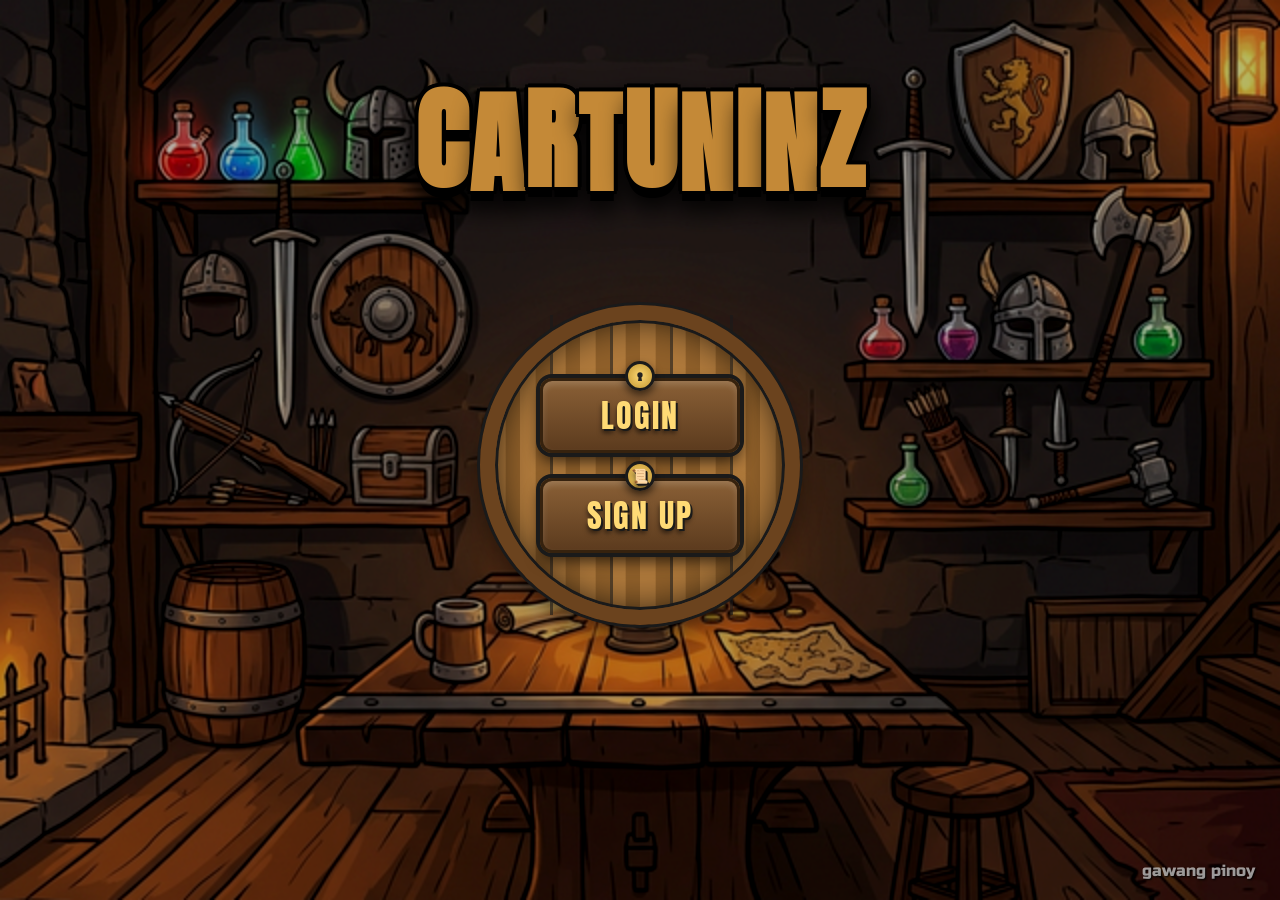
==== lobby.html @ bd6cee49 "Gawang Pinoy" ====
<!DOCTYPE html>
<html lang="en">

<head>
    <meta charset="UTF-8">
    <meta name="viewport" content="width=device-width, initial-scale=1.0">
    <title>Cartuninz Lobby</title>
    <link rel="preconnect" href="https://fonts.googleapis.com">
    <link rel="preconnect" href="https://fonts.gstatic.com" crossorigin>
    <link href="https://fonts.googleapis.com/css2?family=Anton&family=Russo+One&display=swap" rel="stylesheet">
    <link rel="stylesheet" href="lobby.css">
</head>

<body>
    <div class="lobby-container">

        <!-- Header area -->
        <header class="lobby-header">
            <div class="user-info">
                <div class="profile-avatar">
                    <div class="avatar-inner"></div>
                </div>
                <div class="user-details">
                    <div class="username" id="lobbyUsername">GAME USER</div>
                    <div class="rank">RANK</div>
                </div>
            </div>

            <button class="hamburger-menu">
                <span></span>
                <span></span>
                <span></span>
            </button>
        </header>

        <!-- Main content area with left navigation -->
        <main class="main-content">
            <nav class="side-nav">
                <button class="nav-btn" id="navCharacterBtn">CHARACTER</button>
                <button class="nav-btn">QUEST</button>
                <button class="nav-btn">GUILD</button>
                <button class="nav-btn">SHOP</button>
            </nav>
        </main>

        <!-- Bottom bar with Inventory and Play buttons -->
        <footer class="bottom-bar">
            <div class="bottom-bar-bg"></div>
            <button class="bottom-btn inventory-btn">INVETORY</button>
            <button class="bottom-btn play-btn">PLAY</button>
        </footer>

    </div>

    <!-- Settings Modal Overlay -->
    <div class="settings-modal-overlay hidden" id="settingsModal">
        <div class="settings-modal-wrapper">

            <div class="settings-title-badge">MENU</div>
            <button class="settings-close-icon" id="settingsCloseBtn">
                <svg viewBox="0 0 24 24" width="22" height="22">
                    <path d="M5 5L19 19M19 5L5 19" stroke="#3c240c" stroke-width="5" stroke-linecap="round" />
                </svg>
            </button>

            <div class="settings-modal-content">
                <div class="settings-inner-border">
                    <!-- Left Sidebar Tabs -->
                    <div class="settings-sidebar">
                        <button class="settings-tab active" data-target="graphicPane">GRAPHIC</button>
                        <button class="settings-tab" data-target="audioPane">Audio</button>
                        <button class="settings-tab" data-target="controlPane">Control</button>
                        <button class="settings-tab" data-target="otherPane">Other</button>
                    </div>

                    <!-- Right Content Area -->
                    <div class="settings-content-area">
                        <div class="settings-pane active-pane" id="graphicPane">
                            <div class="settings-option">
                                <span>QUALITY</span>
                                <div class="btn-group">
                                    <button class="choice-btn active">LOW</button>
                                    <button class="choice-btn">MED</button>
                                    <button class="choice-btn">HIGH</button>
                                </div>
                            </div>
                            <div class="settings-option">
                                <span>FULLSCREEN</span>
                                <button class="toggle-btn off">OFF</button>
                            </div>
                            <div class="settings-option">
                                <span>SHADOWS</span>
                                <button class="toggle-btn active">ON</button>
                            </div>
                        </div>

                        <div class="settings-pane hidden-pane" id="audioPane">
                            <div class="settings-option">
                                <span>MASTER VOL</span>
                                <input type="range" min="0" max="100" value="100" class="styled-slider">
                            </div>
                            <div class="settings-option">
                                <span>MUSIC</span>
                                <input type="range" min="0" max="100" value="80" class="styled-slider">
                            </div>
                            <div class="settings-option">
                                <span>SFX</span>
                                <input type="range" min="0" max="100" value="100" class="styled-slider">
                            </div>
                        </div>

                        <div class="settings-pane hidden-pane" id="controlPane">
                            <div class="settings-option">
                                <span>SENSITIVITY</span>
                                <input type="range" min="1" max="10" value="5" class="styled-slider">
                            </div>
                            <div class="settings-option">
                                <span>MOVE UP</span>
                                <button class="keybind-btn">W</button>
                            </div>
                            <div class="settings-option">
                                <span>JUMP</span>
                                <button class="keybind-btn">SPACE</button>
                            </div>
                        </div>

                        <div class="settings-pane hidden-pane" id="otherPane">
                            <div class="settings-option">
                                <span>LANGUAGE</span>
                                <select class="styled-select">
                                    <option>ENGLISH</option>
                                    <option>TAGALOG</option>
                                    <option>SPANISH</option>
                                </select>
                            </div>
                            <div class="settings-option">
                                <span>SHOW FPS</span>
                                <button class="toggle-btn off">OFF</button>
                            </div>
                        </div>

                        <!-- Absolute positioned Logout Button inside the content area -->
                        <button class="settings-logout-btn" id="logoutBtn">LOGOUT</button>
                    </div>
                </div>
            </div>
        </div>
    </div>

    <!-- Profile Modal Overlay -->
    <div class="profile-modal-overlay hidden" id="profileModal">
        <div class="profile-modal-content">
            <button class="settings-close-icon profile-close-btn" id="profileCloseBtn">
                <svg viewBox="0 0 24 24" width="22" height="22">
                    <path d="M5 5L19 19M19 5L5 19" stroke="#3c240c" stroke-width="5" stroke-linecap="round" />
                </svg>
            </button>
            <div class="profile-header">
                <div class="profile-avatar-large">
                    <div class="avatar-inner-large"></div>
                </div>
                <div class="profile-info-large">
                    <div class="profile-name-row">
                        <div class="profile-name-large">carltunz</div>
                        <button class="edit-name-btn" title="Change Name">
                            <svg viewBox="0 0 24 24" width="18" height="18">
                                <path
                                    d="M3 17.25V21h3.75L17.81 9.94l-3.75-3.75L3 17.25zM20.71 7.04c.39-.39.39-1.02 0-1.41l-2.34-2.34c-.39-.39-1.02-.39-1.41 0l-1.83 1.83 3.75 3.75 1.83-1.83z"
                                    fill="currentColor" />
                            </svg>
                        </button>
                    </div>
                    <div class="profile-rank-large">RANK 42</div>
                </div>
            </div>

            <div class="profile-stats">
                <div class="stat-box">
                    <div class="stat-title">WINS</div>
                    <div class="stat-value">134</div>
                </div>
                <div class="stat-box">
                    <div class="stat-title">KILLS</div>
                    <div class="stat-value">842</div>
                </div>
                <div class="stat-box">
                    <div class="stat-title">DEATHS</div>
                    <div class="stat-value">312</div>
                </div>
            </div>

            <div class="profile-badges-section">
                <div class="badge-title">ACHIEVEMENTS</div>
                <div class="badges-grid">
                    <div class="badge-slot">⭐</div>
                    <div class="badge-slot">🏆</div>
                    <div class="badge-slot">🎯</div>
                    <div class="badge-slot empty"></div>
                    <div class="badge-slot empty"></div>
                </div>
            </div>
        </div>
    </div>

    <!-- Change Name Modal Overlay -->
    <div class="change-name-overlay hidden" id="changeNameModal">
        <div class="change-name-content">
            <h2 class="change-name-title">CHANGE USERNAME</h2>
            <div class="change-name-input-group">
                <input type="text" id="newNameInput" class="change-name-input" placeholder="Enter new name..."
                    maxlength="12">
                <p class="change-name-notice">You only have 2 more chance to change a name</p>
                <p class="change-name-error hidden" id="nameErrorMsg">Username use already</p>
            </div>
            <div class="change-name-actions">
                <button class="change-name-btn cancel" id="cancelNameBtn">CANCEL</button>
                <button class="change-name-btn confirm" id="confirmNameBtn">CONFIRM</button>
            </div>
        </div>
    </div>

    <!-- Character Modal Overlay -->
    <div class="char-modal-overlay hidden" id="characterModal">
        <div class="char-modal-content">

            <!-- Top Navigation Tabs -->
            <div class="char-tabs">
                <button class="char-tab active">CHARACTER</button>
                <button class="char-tab">BAG</button>
                <button class="char-tab">SKILLS</button>
                <button class="char-tab">SET</button>

                <button class="char-close-btn" id="charCloseBtn">
                    <svg viewBox="0 0 24 24" width="24" height="24">
                        <path d="M6 6L18 18M18 6L6 18" fill="none" stroke="#2a1a08" stroke-width="4"
                            stroke-linecap="round" />
                    </svg>
                </button>
            </div>

            <!-- Main Inner Panel -->
            <div class="char-inner-panel">

                <!-- Left Pane: Character Display -->
                <div class="char-left-pane">
                    <div class="char-backdrop">
                        <!-- Placeholder for the actual character rendering -->
                    </div>
                    <!-- Bottom corner info -->
                    <div class="char-info-box">
                        <div class="char-icon-slot"></div>
                        <div class="char-name-display">Character Name</div>
                    </div>
                </div>

                <!-- Right Pane: Character Grid -->
                <div class="char-right-pane active-pane" id="paneCharacter">
                    <div class="pane-header">CHARACTER</div>

                    <div class="item-grid-container">
                        <!-- Tiny inner tabs for the grid -->
                        <div class="grid-tabs">
                            <button class="grid-tab active">All</button>
                            <button class="grid-tab">Melee</button>
                            <button class="grid-tab">Long range</button>
                        </div>

                        <!-- 2x5 Grid of Slots -->
                        <div class="items-grid">
                            <button class="grid-slot"></button>
                            <button class="grid-slot"></button>
                            <button class="grid-slot"></button>
                            <button class="grid-slot"></button>
                            <button class="grid-slot"></button>
                            <button class="grid-slot"></button>
                            <button class="grid-slot"></button>
                            <button class="grid-slot"></button>
                            <button class="grid-slot"></button>
                            <button class="grid-slot"></button>
                        </div>

                        <!-- Grid Pagination & Trash -->
                        <div class="grid-footer">
                            <button class="trash-btn">
                                <span style="font-size:18px;">🗑️</span>
                            </button>
                            <div class="pagination">
                                <button class="page-arrow">←</button>
                                <button class="page-num active">1</button>
                                <button class="page-num">2</button>
                                <button class="page-num">3</button>
                                <span class="page-dots">...</span>
                                <button class="page-arrow">→</button>
                            </div>
                        </div>
                    </div>
                </div>

                <!-- Right Pane: Bag Grid (Initially Hidden) -->
                <div class="char-right-pane hidden-pane" id="paneBag">
                    <div class="pane-header bag-header">BAG</div>

                    <div class="item-grid-container bag-grid-container">
                        <div class="grid-tabs">
                            <button class="grid-tab active">Weapon</button>
                            <button class="grid-tab">Items</button>
                            <button class="grid-tab">Pets</button>
                            <button class="grid-tab">Cards</button>
                        </div>

                        <!-- 4x5 Grid of Slots for Bag -->
                        <div class="items-grid bag-items-grid">
                            <button class="grid-slot"></button>
                            <button class="grid-slot"></button>
                            <button class="grid-slot"></button>
                            <button class="grid-slot"></button>
                            <button class="grid-slot"></button>
                            <button class="grid-slot"></button>
                            <button class="grid-slot"></button>
                            <button class="grid-slot"></button>
                            <button class="grid-slot"></button>
                            <button class="grid-slot"></button>
                            <button class="grid-slot"></button>
                            <button class="grid-slot"></button>
                            <button class="grid-slot"></button>
                            <button class="grid-slot"></button>
                            <button class="grid-slot"></button>
                            <button class="grid-slot"></button>
                            <button class="grid-slot"></button>
                            <button class="grid-slot"></button>
                            <button class="grid-slot"></button>
                            <button class="grid-slot"></button>
                        </div>

                        <div class="grid-footer">
                            <button class="trash-btn">
                                <span style="font-size:18px;">🗑️</span>
                            </button>
                            <div class="pagination">
                                <button class="page-arrow">←</button>
                                <button class="page-num active">1</button>
                                <button class="page-num">2</button>
                                <button class="page-num">3</button>
                                <span class="page-dots">...</span>
                                <button class="page-arrow">→</button>
                            </div>
                        </div>
                    </div>
                </div>

            </div>

            <!-- Bottom Equipment Bar -->
            <div class="char-equipment-bar">
                <div class="equip-header">EQUIPMENT</div>
                <div class="equip-slots">
                    <div class="equip-slot"><span class="slot-num">1</span></div>
                    <div class="equip-slot"><span class="slot-num">2</span></div>
                    <div class="equip-slot"><span class="slot-num">3</span></div>
                    <div class="equip-slot"><span class="slot-num">4</span></div>
                    <div class="equip-slot"><span class="slot-num">5</span></div>
                    <div class="equip-slot"><span class="slot-num">6</span></div>
                    <div class="equip-slot"><span class="slot-num">7</span></div>
                    <div class="equip-slot"><span class="slot-num">8</span></div>
                    <div class="equip-slot"><span class="slot-num">9</span></div>
                    <div class="equip-slot"><span class="slot-num">10</span></div>
                    <div class="equip-slot"><span class="slot-num">11</span></div>
                </div>
            </div>

        </div>
    </div>

    <script src="lobby.js"></script>
</body>

</html>
---- lobby.css ----
* {
    box-sizing: border-box;
    margin: 0;
    padding: 0;
    user-select: none;
}

body,
html {
    width: 100%;
    height: 100%;
    overflow: hidden;
    font-family: 'Russo One', sans-serif;
    background-image: url('lost_forest_lobby_bg_1772681552531.png');
    background-size: cover;
    background-position: center bottom;
    background-repeat: no-repeat;
    background-color: #fce8a4;
    animation: panBackground 30s ease-in-out infinite alternate;
}

@keyframes panBackground {
    0% {
        background-size: 100%;
        background-position: center bottom;
    }

    50% {
        background-size: 105%;
        background-position: left bottom;
    }

    100% {
        background-size: 110%;
        background-position: right bottom;
    }
}

.lobby-container {
    position: relative;
    width: 100%;
    height: 100%;
    display: flex;
    flex-direction: column;
}

/* --- Header section styling --- */
.lobby-header {
    display: flex;
    justify-content: space-between;
    align-items: center;
    padding: 15px 30px;
    z-index: 10;
    /* Added HUD bar background */
    background: rgba(222, 193, 151, 0.95);
    border-bottom: 3px solid #111;
    backdrop-filter: blur(5px);
    box-shadow: 0 4px 15px rgba(0, 0, 0, 0.5);
}

.user-info {
    display: flex;
    align-items: center;
    gap: 15px;
    cursor: pointer;
    transition: transform 0.1s;
}

.user-info:hover {
    transform: scale(1.02);
}

.user-info:active {
    transform: scale(0.98);
}

.profile-avatar {
    width: 60px;
    height: 60px;
    background-color: #633af2;
    /* purpleish-blue */
    border-radius: 50%;
    border: 4px solid #111;
    /* increased border to stand out more */
    position: relative;
    overflow: hidden;
    box-shadow: 0 4px 6px rgba(0, 0, 0, 0.4);
}

.avatar-inner {
    position: absolute;
    bottom: -10px;
    left: -10px;
    width: 45px;
    height: 45px;
    background-color: #d8c3fa;
    /* lighter purple for the avatar shape inside */
    border-radius: 50%;
    border-right: 1px solid #111;
    border-top: 1px solid #111;
}

.user-details {
    display: flex;
    flex-direction: column;
}

.username {
    font-family: 'Russo One', sans-serif;
    font-size: 26px;
    font-weight: bold;
    color: #111;
    letter-spacing: 1.5px;
    line-height: 1;
}

.rank {
    font-family: 'Russo One', sans-serif;
    font-size: 14px;
    font-weight: bold;
    color: #4a2e12;
    /* Dark brown */
    letter-spacing: 1px;
    margin-top: 4px;
    line-height: 1;
}

.hamburger-menu {
    background: none;
    border: none;
    cursor: pointer;
    display: flex;
    flex-direction: column;
    gap: 6px;
    transition: transform 0.1s;
}

.hamburger-menu:hover {
    transform: scale(1.05);
}

.hamburger-menu span {
    display: block;
    width: 35px;
    height: 4px;
    background-color: #111;
    /* Reverted to dark */
    border-radius: 2px;
}

/* --- Main content side navigation styling --- */
.main-content {
    flex: 1;
    position: relative;
}

.side-nav {
    position: absolute;
    left: -20px;
    /* pull them out so they touch the left screen edge */
    top: 90px;
    /* Moved down slightly as requested */
    display: flex;
    flex-direction: column;
    gap: 25px;
    /* Increased gap */
}

.nav-btn {
    background-color: #d1b48b;
    /* tan/light brown like the login inputs */
    color: #000;
    font-family: 'Anton', sans-serif;
    font-size: 28px;
    /* Made font bigger */
    letter-spacing: 1px;
    border: 3px solid #3b2413;
    /* slightly thicker border */
    padding: 12px 30px 12px 50px;
    /* Made button bigger */
    /* extra padding on left since it's pushed off screen */
    border-radius: 0 35px 35px 0;
    /* More rounded pill shape */
    cursor: pointer;
    box-shadow: 2px 4px 6px rgba(0, 0, 0, 0.3);
    transition: transform 0.1s, filter 0.1s;
    text-align: left;
    width: 220px;
    /* Made button wider */
}

.nav-btn:hover {
    filter: brightness(1.1);
    transform: translateX(5px);
}

.nav-btn:active {
    transform: translateX(2px) translateY(2px);
    box-shadow: 1px 2px 3px rgba(0, 0, 0, 0.5);
}

/* --- Bottom bar styling --- */
.bottom-bar {
    position: absolute;
    bottom: 0;
    left: 0;
    width: 100%;
    height: 80px;
    display: flex;
    justify-content: space-between;
    z-index: 10;
}

/* Background strip for the bottom bar */
.bottom-bar-bg {
    position: absolute;
    bottom: 0;
    left: 0;
    width: 100%;
    height: 60px;
    background-color: #d1b48b;
    border-top: 2px solid #8e6c46;
    z-index: 1;
}

.bottom-btn {
    position: relative;
    z-index: 2;
    height: 80px;
    border: none;
    color: #000;
    font-family: 'Anton', sans-serif;
    font-size: 38px;
    letter-spacing: 2px;
    cursor: pointer;
    display: flex;
    align-items: center;
    justify-content: center;
    transition: filter 0.1s, transform 0.1s;
    border-top: 3px solid #111;
}

.bottom-btn:hover {
    filter: brightness(1.05);
}

.bottom-btn:active {
    transform: translateY(2px);
}

/* Left button styles (Inventory) - Slanted right side */
.inventory-btn {
    background-color: #ffea00;
    /* bright yellow */
    width: 25%;
    min-width: 220px;
    border-right: 3px solid #111;
    /* create the slanted trapezoid angle */
    clip-path: polygon(0 0, calc(100% - 20px) 0, 100% 100%, 0 100%);
    padding-right: 20px;
}

/* Right button styles (Play) - Slanted left side */
.play-btn {
    background-color: #ff1111;
    /* bright red */
    width: 25%;
    min-width: 220px;
    border-left: 3px solid #111;
    /* create the slanted trapezoid angle */
    clip-path: polygon(20px 0, 100% 0, 100% 100%, 0 100%);
    padding-left: 20px;
}

/* --- Character Modal Overlay Styling --- */
.char-modal-overlay {
    position: fixed;
    top: 0;
    left: 0;
    width: 100%;
    height: 100%;
    /* Create the blurred background effect over the rest of the lobby */
    background: rgba(255, 255, 255, 0.4);
    backdrop-filter: blur(8px);
    -webkit-backdrop-filter: blur(8px);
    display: flex;
    justify-content: center;
    align-items: center;
    z-index: 100;
}

.char-modal-overlay.hidden {
    display: none;
}

/* Outer Border Container */
.char-modal-content {
    width: 90%;
    max-width: 1100px;
    height: 90%;
    max-height: 700px;
    background-color: #d1b48b;
    /* Tan background */
    border: 12px solid #a37b56;
    /* Thick lighter brown outer border */
    border-radius: 20px;
    position: relative;
    box-shadow: 0 10px 30px rgba(0, 0, 0, 0.5);
    display: flex;
    flex-direction: column;
    padding: 15px;
}

/* --- Top Navigation Tabs --- */
.char-tabs {
    display: flex;
    gap: 0;
    /* Remove gap so borders touch */
    position: relative;
    margin-bottom: -4px;
    /* Pull it down to merge with the inner border */
    z-index: 5;
    padding-left: 20px;
    align-items: flex-end;
    /* Align tabs to the bottom edge */
}

.char-tab {
    background-color: #e1dac6;
    /* Light grey/tan for inactive */
    color: #0b0b0b;
    font-family: 'Anton', sans-serif;
    font-size: 18px;
    letter-spacing: 1px;
    padding: 15px 25px 5px 25px;
    /* Taller on top to handle slant */
    border: 3px solid #3c240c;
    /* Matches dark inner panel */
    border-bottom: none;
    /* Merges into the content below */
    margin-right: -3px;
    /* Overlap borders to prevent doubling */
    cursor: pointer;
    /* Sharp upward slant from left to right on inactive tabs */
    clip-path: polygon(0 25%, 100% 0, 100% 100%, 0 100%);
    transition: background-color 0.1s;
}

.char-tab.active {
    background-color: #61400e;
    /* Dark gold/brown for active */
    color: #f7da64;
    /* Soft yellow text */
    /* Active tab is FLAT on top, removing the slant */
    clip-path: polygon(0 0, 100% 0, 100% 100%, 0 100%);
    padding: 8px 15px 5px 15px;
    /* Standard flat padding */
    z-index: 2;
    /* Pop above inactive tabs */
}

/* Modal Close Button */
.char-close-btn {
    position: absolute;
    right: 5px;
    top: 5px;
    width: 40px;
    height: 40px;
    background-color: #e6e1d1;
    border: 2px solid #111;
    border-radius: 12px;
    cursor: pointer;
    display: flex;
    justify-content: center;
    align-items: center;
    box-shadow: 2px 2px 0px rgba(0, 0, 0, 0.2);
}

.char-close-btn:hover {
    background-color: #dcdcdc;
}

/* --- Main Inner Panel (The dark brown bounding box) --- */
.char-inner-panel {
    flex: 1;
    background-color: transparent;
    border: 6px solid #4a2e12;
    /* Darker brown boundary */
    border-radius: 12px;
    display: flex;
    padding: 10px;
    gap: 10px;
    position: relative;
    z-index: 4;
    /* Behind the tabs */
    margin-bottom: 10px;
}

/* --- Left Pane (Character Display) --- */
.char-left-pane {
    flex: 1.2;
    background-color: #e0ac58;
    /* Warm gold/tan inner backdrop */
    border-radius: 8px;
    border: 2px solid #111;
    /* subtle inner border if desired, or none */
    position: relative;
    display: flex;
    flex-direction: column;
}

.char-backdrop {
    flex: 1;
    /* Placeholder rendering */
    background-size: contain;
    background-repeat: no-repeat;
    background-position: center bottom;
}

.char-info-box {
    position: absolute;
    bottom: 20px;
    left: 20px;
    display: flex;
    align-items: center;
    gap: 15px;
}

.char-icon-slot {
    width: 60px;
    height: 80px;
    background-color: #a37b56;
    border: 2px solid #4a2e12;
    border-radius: 8px;
    box-shadow: inset 0 2px 4px rgba(0, 0, 0, 0.3);
}

.char-name-display {
    font-family: 'Russo One', sans-serif;
    font-size: 24px;
    font-weight: bold;
    color: #111;
    text-shadow: 1px 1px 0px rgba(255, 255, 255, 0.3);
}

/* --- Right Pane (Item Grid) --- */
.char-right-pane {
    flex: 1;
    display: flex;
    flex-direction: column;
}

.pane-header {
    background-color: #4a2e12;
    color: #ffd700;
    font-family: 'Anton', sans-serif;
    font-size: 18px;
    letter-spacing: 1px;
    padding: 5px 15px;
    border-radius: 8px;
    margin-bottom: 5px;
    margin-left: 10px;
    display: inline-block;
    align-self: flex-start;
}

.pane-header.bag-header {
    width: 100%;
    margin-left: 0;
    margin-bottom: 10px;
    border-radius: 8px 8px 0 0;
    padding-left: 20px;
    display: flex;
    align-items: center;
    height: 35px;
}

.hidden-pane {
    display: none !important;
}

.item-grid-container {
    flex: 1;
    background-color: #d1b48b;
    border-radius: 8px;
    display: flex;
    flex-direction: column;
    position: relative;
    /* ensure the background flows nicely if full-width header */
}

/* Inner Tabs inside the grid */
.grid-tabs {
    display: flex;
    margin-left: 20px;
    z-index: 5;
    position: relative;
    margin-top: 10px;
}

.grid-tab {
    background-color: #a37b56;
    color: #111;
    font-family: 'Russo One', sans-serif;
    font-size: 12px;
    font-weight: bold;
    padding: 6px 20px 6px 15px;
    border: 1px solid #111;
    border-bottom: none;
    cursor: pointer;
    clip-path: polygon(0 0, calc(100% - 15px) 0, 100% 100%, 0 100%);
    margin-right: -5px;
}

.grid-tab.active {
    background-color: #dcdcdc;
    /* Light grey when active */
}

/* Base Grid container */
.items-grid {
    flex: 1;
    background-color: #e6e1d1;
    /* Light grey/tan grid area */
    border: 4px solid #4a2e12;
    border-radius: 8px;
    margin-top: -1px;
    /* Overlap the tabs */
    padding: 15px;
    display: grid;
    grid-template-columns: repeat(5, 1fr);
    grid-template-rows: repeat(2, 1fr);
    gap: 10px;
    margin-left: 10px;
    margin-right: 10px;
}

/* Bag 4x5 Specific Grid */
.items-grid.bag-items-grid {
    grid-template-rows: repeat(4, 1fr);
}

.grid-slot {
    background-color: #a37b56;
    /* Darker brown empty slot */
    border: 2px solid #856140;
    /* Slightly darker border for depth */
    border-radius: 8px;
    box-shadow: inset 0 4px 6px rgba(0, 0, 0, 0.3), 0 2px 4px rgba(0, 0, 0, 0.2);
    cursor: pointer;
    transition: transform 0.1s ease-in-out, filter 0.1s ease-in-out, background-color 0.1s;
    outline: none;
    padding: 0;
    /* To allow centering of future item images inside */
    display: flex;
    justify-content: center;
    align-items: center;
}

.grid-slot:hover {
    background-color: #b58d68;
    /* Slightly lighter on hover */
    filter: brightness(1.1);
    transform: translateY(-2px);
    /* Lift up effect */
    box-shadow: inset 0 4px 6px rgba(0, 0, 0, 0.2), 0 4px 8px rgba(0, 0, 0, 0.3);
}

.grid-slot:active {
    transform: scale(0.95) translateY(0);
    /* Press down effect */
    box-shadow: inset 0 6px 8px rgba(0, 0, 0, 0.5), 0 1px 2px rgba(0, 0, 0, 0.1);
    background-color: #926a45;
}

/* Grid Footer (Trash & Pagination) */
.grid-footer {
    display: flex;
    justify-content: space-between;
    align-items: center;
    padding: 10px 15px;
    background-color: #e6e1d1;
    border: 4px solid #4a2e12;
    border-top: none;
    border-radius: 0 0 8px 8px;
    margin-left: 10px;
    margin-right: 10px;
    margin-bottom: 10px;
}

.trash-btn {
    background: none;
    border: none;
    cursor: pointer;
    padding: 5px;
}

.pagination {
    display: flex;
    align-items: center;
    gap: 8px;
}

.page-num,
.page-arrow {
    width: 25px;
    height: 25px;
    background-color: #a37b56;
    color: #111;
    border: none;
    border-radius: 50%;
    font-family: 'Russo One', sans-serif;
    font-size: 12px;
    cursor: pointer;
    display: flex;
    justify-content: center;
    align-items: center;
}

.page-num.active {
    background-color: #4cd137;
    /* Green active page */
    color: #111;
}

.page-dots {
    background-color: #a37b56;
    color: #111;
    padding: 2px 8px;
    border-radius: 10px;
    font-weight: bold;
    font-size: 10px;
}

/* --- Bottom Equipment Bar --- */
.char-equipment-bar {
    background-color: #e1c8a3;
    /* Light tan fill */
    border: 6px solid #3c240c;
    /* Very dark brown outer border */
    border-radius: 12px;
    padding: 4px;
    /* Space between dark border and inner gold border */
    position: relative;
    margin-top: 15px;
}

.equip-header {
    background-color: #3c240c;
    /* Matches the dark border */
    color: #f7da64;
    /* Soft yellow text */
    font-family: 'Anton', sans-serif;
    font-size: 15px;
    letter-spacing: 1px;
    position: absolute;
    top: -24px;
    left: -6px;
    padding: 2px 35px 2px 15px;
    border-radius: 12px 0 0 0;
    clip-path: polygon(0 0, calc(100% - 15px) 0, 100% 100%, 0 100%);
    height: 24px;
    display: flex;
    align-items: center;
}

.equip-slots {
    border: 3px solid #cb9641;
    /* Inner golden-brown frame */
    border-radius: 10px;
    display: flex;
    gap: 6px;
    justify-content: space-between;
    padding: 6px;
    /* Space between the slots and the inner golden frame */
}

.equip-slot {
    flex: 1;
    height: 75px;
    background-color: #8f7457;
    /* Dark grayish-brown slot top */
    border-radius: 12px 12px 8px 8px;
    position: relative;
    overflow: hidden;
    box-shadow: inset 0 3px 6px rgba(0, 0, 0, 0.5);
    /* Inner shadow for depth */
}

.slot-num {
    position: absolute;
    bottom: 0;
    left: 0;
    width: 100%;
    height: 22px;
    background-color: #cc8d34;
    /* Rich golden-orange bottom strip */
    display: flex;
    justify-content: center;
    align-items: center;
    font-family: 'Russo One', sans-serif;
    font-size: 11px;
    color: #0b0b0b;
    border-top: 2px solid #6b4d32;
    /* Separation line */
}

/* --- Settings Modal Styling --- */
.settings-modal-overlay {
    position: fixed;
    top: 0;
    left: 0;
    width: 100%;
    height: 100%;
    background: rgba(255, 255, 255, 0.4);
    backdrop-filter: blur(8px);
    -webkit-backdrop-filter: blur(8px);
    display: flex;
    justify-content: center;
    align-items: center;
    z-index: 100;
}

.settings-modal-overlay.hidden {
    display: none;
}

/* Wrapper for protruding elements */
.settings-modal-wrapper {
    position: relative;
    width: 800px;
    height: 450px;
    display: flex;
    justify-content: center;
    align-items: center;
}

/* Main background box */
.settings-modal-content {
    width: 100%;
    height: 100%;
    background-color: #cca468;
    /* Light brown/tan background matching reference */
    border-radius: 12px;
    border: 8px solid #f2edd3;
    /* Off-white outer border */
    box-shadow: 0 10px 30px rgba(0, 0, 0, 0.6);
    padding: 6px;
    box-sizing: border-box;
}

/* Inner dark brown border */
.settings-inner-border {
    width: 100%;
    height: 100%;
    border: 6px solid #483318;
    border-radius: 8px;
    display: flex;
    padding: 10px;
    gap: 10px;
}

/* The "MENU" Badge protruding from top */
.settings-title-badge {
    position: absolute;
    top: -25px;
    left: 50%;
    transform: translateX(-50%);
    background-color: #4a2e00;
    /* Darker brown */
    color: #ffdf60;
    font-family: 'Anton', sans-serif;
    font-size: 36px;
    letter-spacing: 2px;
    padding: 5px 35px;
    border-radius: 16px;
    border: 4px solid #3c240c;
    z-index: 15;
    box-shadow: 0 4px 6px rgba(0, 0, 0, 0.5);
}

/* The 'X' Close Button protruding from top right corner */
.settings-close-icon {
    position: absolute;
    top: -10px;
    right: -10px;
    width: 50px;
    height: 50px;
    background-color: #f2edd3;
    border-radius: 14px;
    border: none;
    cursor: pointer;
    z-index: 20;
    display: flex;
    align-items: center;
    justify-content: center;
    box-shadow: 0 4px 6px rgba(0, 0, 0, 0.4);
    transform: rotate(6deg);
    transition: transform 0.1s, filter 0.1s;
}

.settings-close-icon:hover {
    filter: brightness(1.1);
    transform: rotate(6deg) scale(1.05);
}

.settings-close-icon:active {
    transform: rotate(0deg) scale(0.95);
}

/* Left Sidebar containing the menus */
.settings-sidebar {
    width: 220px;
    display: flex;
    flex-direction: column;
    gap: 15px;
    padding-right: 5px;
    /* Give space between tabs and content bg */
}

/* The tab items */
.settings-tab {
    background-color: #53350c;
    /* Very dark rich brown */
    color: #ffdf60;
    font-family: 'Anton', sans-serif;
    font-size: 26px;
    letter-spacing: 1px;
    padding: 8px 10px;
    text-align: center;
    border: 4px solid #301f05;
    border-radius: 12px;
    cursor: pointer;
    transition: background-color 0.1s;
    text-transform: uppercase;
}

/* Active Tab Styles */
.settings-tab.active {
    background-color: #e0d9ca;
    /* light grey/beige */
    color: #111;
    border: 4px solid #854fd6;
    /* Distinct purple border exactly like reference */
    box-shadow: inset 0 2px 4px rgba(255, 255, 255, 0.4);
}

.settings-tab:hover:not(.active) {
    background-color: #694514;
}

/* Right Content Area Box */
.settings-content-area {
    flex: 1;
    background-color: #d1ccbf;
    /* accurate greyish/beige color */
    border-radius: 12px;
    border: 3px solid #bba37b;
    /* subtle inner stroke */
    position: relative;
    padding: 30px;
    display: flex;
    flex-direction: column;
    box-shadow: inset 0 2px 10px rgba(0, 0, 0, 0.1);
}

/* Red Logout Button */
.settings-logout-btn {
    position: absolute;
    bottom: 20px;
    right: 20px;
    background-color: #cf5b5b;
    /* Soft red */
    color: #111;
    font-family: 'Anton', sans-serif;
    font-size: 20px;
    padding: 5px 25px;
    border-radius: 20px;
    /* Pill shaped */
    border: 3px solid #9c4040;
    cursor: pointer;
    box-shadow: 0 4px 6px rgba(0, 0, 0, 0.3);
    transition: filter 0.1s, transform 0.1s;
}

.settings-logout-btn:hover {
    filter: brightness(1.1);
}

.settings-logout-btn:active {
    transform: translateY(2px);
    box-shadow: 0 2px 3px rgba(0, 0, 0, 0.3);
}

/* Hiding Panes */
.settings-pane {
    flex: 1;
    display: flex;
    flex-direction: column;
}

.settings-pane.hidden-pane {
    display: none;
}

/* Standardizing content options inside */
.settings-option {
    display: flex;
    width: 80%;
    margin: 0 auto 20px auto;
    justify-content: space-between;
    align-items: center;
    background-color: #e5d8c6;
    border: 2px solid #b8a081;
    border-radius: 8px;
    padding: 10px 20px;
    font-family: 'Russo One', sans-serif;
    font-size: 20px;
    color: #333;
    box-shadow: inset 0 2px 4px rgba(0, 0, 0, 0.2);
}

.toggle-btn {
    background-color: #4cd137;
    color: #111;
    border: 2px solid #2e7d32;
    padding: 5px 20px;
    border-radius: 8px;
    font-family: 'Anton', sans-serif;
    font-size: 20px;
    cursor: pointer;
    box-shadow: 0 4px 6px rgba(0, 0, 0, 0.3);
}

.toggle-btn.off {
    background-color: #ff1111;
    border-color: #a00;
}

.toggle-btn:active {
    transform: translateY(2px);
    box-shadow: 0 2px 3px rgba(0, 0, 0, 0.3);
}

/* Button Group for Quality Settings */
.btn-group {
    display: flex;
    gap: 5px;
}

.choice-btn {
    background-color: #a37b56;
    color: #111;
    border: 2px solid #4a2e12;
    padding: 5px 10px;
    border-radius: 6px;
    font-family: 'Anton', sans-serif;
    font-size: 16px;
    cursor: pointer;
    box-shadow: 0 2px 4px rgba(0, 0, 0, 0.3);
}

.choice-btn.active {
    background-color: #4cd137;
    /* Green highlight like the toggle */
    color: #111;
    border-color: #2e7d32;
}

/* Range Slider */
.styled-slider {
    -webkit-appearance: none;
    appearance: none;
    width: 150px;
    height: 10px;
    background: #a37b56;
    border: 2px solid #4a2e12;
    border-radius: 5px;
    outline: none;
}

.styled-slider::-webkit-slider-thumb {
    -webkit-appearance: none;
    appearance: none;
    width: 20px;
    height: 20px;
    border-radius: 50%;
    background: #ffdf60;
    border: 2px solid #4a2e00;
    cursor: pointer;
    box-shadow: 0 2px 4px rgba(0, 0, 0, 0.4);
}

/* Keybind Button */
.keybind-btn {
    background-color: #dcdcdc;
    /* whitish */
    color: #111;
    border: 2px solid #555;
    padding: 5px 20px;
    border-radius: 8px;
    font-family: 'Anton', sans-serif;
    font-size: 18px;
    cursor: pointer;
    box-shadow: 0 2px 4px rgba(0, 0, 0, 0.3);
    min-width: 80px;
    text-align: center;
}

/* Select Dropdown */
.styled-select {
    background-color: #dcdcdc;
    color: #111;
    border: 2px solid #555;
    padding: 5px 10px;
    border-radius: 8px;
    font-family: 'Anton', sans-serif;
    font-size: 16px;
    cursor: pointer;
    box-shadow: 0 2px 4px rgba(0, 0, 0, 0.3);
    outline: none;
}

/* --- Profile Modal Styling --- */
.profile-modal-overlay {
    position: fixed;
    top: 0;
    left: 0;
    width: 100%;
    height: 100%;
    background: rgba(0, 0, 0, 0.6);
    backdrop-filter: blur(5px);
    -webkit-backdrop-filter: blur(5px);
    display: flex;
    justify-content: center;
    align-items: center;
    z-index: 100;
}

.profile-modal-overlay.hidden {
    display: none;
}

.profile-modal-content {
    position: relative;
    width: 600px;
    /* Made modal bigger */
    background-color: #efe3ce;
    /* Matched image background closer */
    border-radius: 12px;
    border: 6px solid #483318;
    /* Dark brown border */
    box-shadow: 0 10px 30px rgba(0, 0, 0, 0.6);
    padding: 35px;
    /* Increased padding */
    display: flex;
    flex-direction: column;
    gap: 25px;
    /* Increased gap */
}

/* Redefining close button position for Profile Modal without wrapper */
.profile-close-btn {
    top: -15px;
    right: -15px;
}

/* Profile Header Section */
.profile-header {
    display: flex;
    align-items: center;
    gap: 20px;
    background-color: #d2c1aa;
    padding: 15px;
    border-radius: 10px;
    border: 3px solid #b8a081;
    box-shadow: inset 0 2px 4px rgba(0, 0, 0, 0.1);
}

.profile-avatar-large {
    width: 100px;
    height: 100px;
    background-color: #633af2;
    border-radius: 50%;
    border: 4px solid #111;
    position: relative;
    overflow: hidden;
    box-shadow: 0 4px 6px rgba(0, 0, 0, 0.4);
}

.avatar-inner-large {
    position: absolute;
    bottom: -15px;
    left: -15px;
    width: 75px;
    height: 75px;
    background-color: #d8c3fa;
    border-radius: 50%;
    border-right: 2px solid #111;
    border-top: 2px solid #111;
}

.profile-info-large {
    display: flex;
    flex-direction: column;
    justify-content: center;
}

.profile-name-row {
    display: flex;
    align-items: center;
    gap: 12px;
}

.profile-name-large {
    font-family: 'Russo One', sans-serif;
    font-size: 38px;
    /* Slightly larger */
    color: #111;
    line-height: 1;
}

.edit-name-btn {
    background-color: #d1b48b;
    color: #483318;
    border: 2px solid #483318;
    border-radius: 8px;
    width: 32px;
    height: 32px;
    display: flex;
    justify-content: center;
    align-items: center;
    cursor: pointer;
    box-shadow: 0 2px 4px rgba(0, 0, 0, 0.3);
    transition: transform 0.1s, background-color 0.1s;
}

.edit-name-btn:hover {
    background-color: #e5d8c6;
    transform: scale(1.05);
}

.edit-name-btn:active {
    transform: scale(0.95);
}

.profile-rank-large {
    font-family: 'Anton', sans-serif;
    font-size: 24px;
    /* Slightly larger */
    color: #4a2e12;
    letter-spacing: 1px;
    margin-top: 5px;
}

.name-change-limit {
    font-family: 'Anton', sans-serif;
    font-size: 14px;
    color: #c94c4c;
    /* Red color for warning/limit */
    letter-spacing: 1px;
    margin-top: 5px;
    text-transform: uppercase;
}

/* Profile Stats Row */
.profile-stats {
    display: flex;
    justify-content: space-between;
    gap: 10px;
}

.stat-box {
    flex: 1;
    background-color: #483318;
    color: #ffda75;
    padding: 15px 10px;
    border-radius: 8px;
    text-align: center;
    border: 3px solid #301f05;
    box-shadow: 0 4px 6px rgba(0, 0, 0, 0.3);
}

.stat-title {
    font-family: 'Russo One', sans-serif;
    font-size: 14px;
    color: #d1b48b;
    margin-bottom: 5px;
}

.stat-value {
    font-family: 'Anton', sans-serif;
    font-size: 28px;
    color: #ffda75;
    letter-spacing: 1px;
}

/* Badges Section */
.profile-badges-section {
    background-color: #d2c1aa;
    padding: 15px;
    border-radius: 10px;
    border: 3px solid #b8a081;
}

.badge-title {
    font-family: 'Russo One', sans-serif;
    font-size: 16px;
    color: #483318;
    margin-bottom: 10px;
    text-align: center;
}

.badges-grid {
    display: flex;
    justify-content: center;
    gap: 10px;
}

.badge-slot {
    width: 50px;
    height: 50px;
    background-color: #e5d8c6;
    border: 2px solid #b8a081;
    border-radius: 8px;
    display: flex;
    justify-content: center;
    align-items: center;
    font-size: 24px;
    box-shadow: inset 0 2px 4px rgba(0, 0, 0, 0.2);
}

.badge-slot.empty {
    background-color: #c4b59e;
}

/* --- Change Name Modal --- */
.change-name-overlay {
    position: fixed;
    top: 0;
    left: 0;
    width: 100%;
    height: 100%;
    background: rgba(0, 0, 0, 0.7);
    backdrop-filter: blur(4px);
    -webkit-backdrop-filter: blur(4px);
    display: flex;
    justify-content: center;
    align-items: center;
    z-index: 200;
    /* above profile modal */
}

.change-name-overlay.hidden {
    display: none;
}

.change-name-content {
    background-color: #d1b48b;
    border: 4px solid #483318;
    border-radius: 12px;
    padding: 30px;
    width: 400px;
    box-shadow: 0 10px 25px rgba(0, 0, 0, 0.8);
    display: flex;
    flex-direction: column;
    gap: 20px;
    text-align: center;
}

.change-name-title {
    font-family: 'Russo One', sans-serif;
    color: #111;
    font-size: 24px;
    margin: 0;
    text-shadow: 1px 1px 2px rgba(255, 255, 255, 0.3);
}

.change-name-input {
    width: 100%;
    padding: 12px 15px;
    font-family: 'Anton', sans-serif;
    font-size: 20px;
    border: 3px solid #483318;
    border-radius: 8px;
    background-color: #f4ecd8;
    color: #111;
    outline: none;
    box-sizing: border-box;
    text-align: center;
}

.change-name-input:focus {
    border-color: #633af2;
}

.change-name-notice {
    font-family: 'Anton', sans-serif;
    font-size: 14px;
    color: #c94c4c;
    /* Red text for warning */
    margin: 10px 0 0 0;
    text-shadow: 1px 1px 2px rgba(201, 76, 76, 0.2);
    letter-spacing: 0.5px;
}

.change-name-error {
    font-family: 'Anton', sans-serif;
    font-size: 14px;
    color: #ff3333;
    /* Brighter red for error */
    margin: 10px 0 0 0;
    text-shadow: 1px 1px 2px rgba(255, 51, 51, 0.3);
    letter-spacing: 0.5px;
}

.change-name-error.hidden {
    display: none;
}

.change-name-actions {
    display: flex;
    justify-content: space-between;
    gap: 15px;
}

.change-name-btn {
    flex: 1;
    padding: 12px;
    font-family: 'Russo One', sans-serif;
    font-size: 16px;
    border: 3px solid #301f05;
    border-radius: 8px;
    cursor: pointer;
    transition: transform 0.1s, filter 0.1s;
    box-shadow: 0 4px 6px rgba(0, 0, 0, 0.4);
}

.change-name-btn.cancel {
    background-color: #c94c4c;
    color: #fff;
    text-shadow: 1px 1px 2px #000;
}

.change-name-btn.confirm {
    background-color: #6da34d;
    color: #fff;
    text-shadow: 1px 1px 2px #000;
}

.change-name-btn:hover {
    filter: brightness(1.1);
    transform: translateY(-2px);
}

.change-name-btn:active {
    transform: translateY(2px);
}
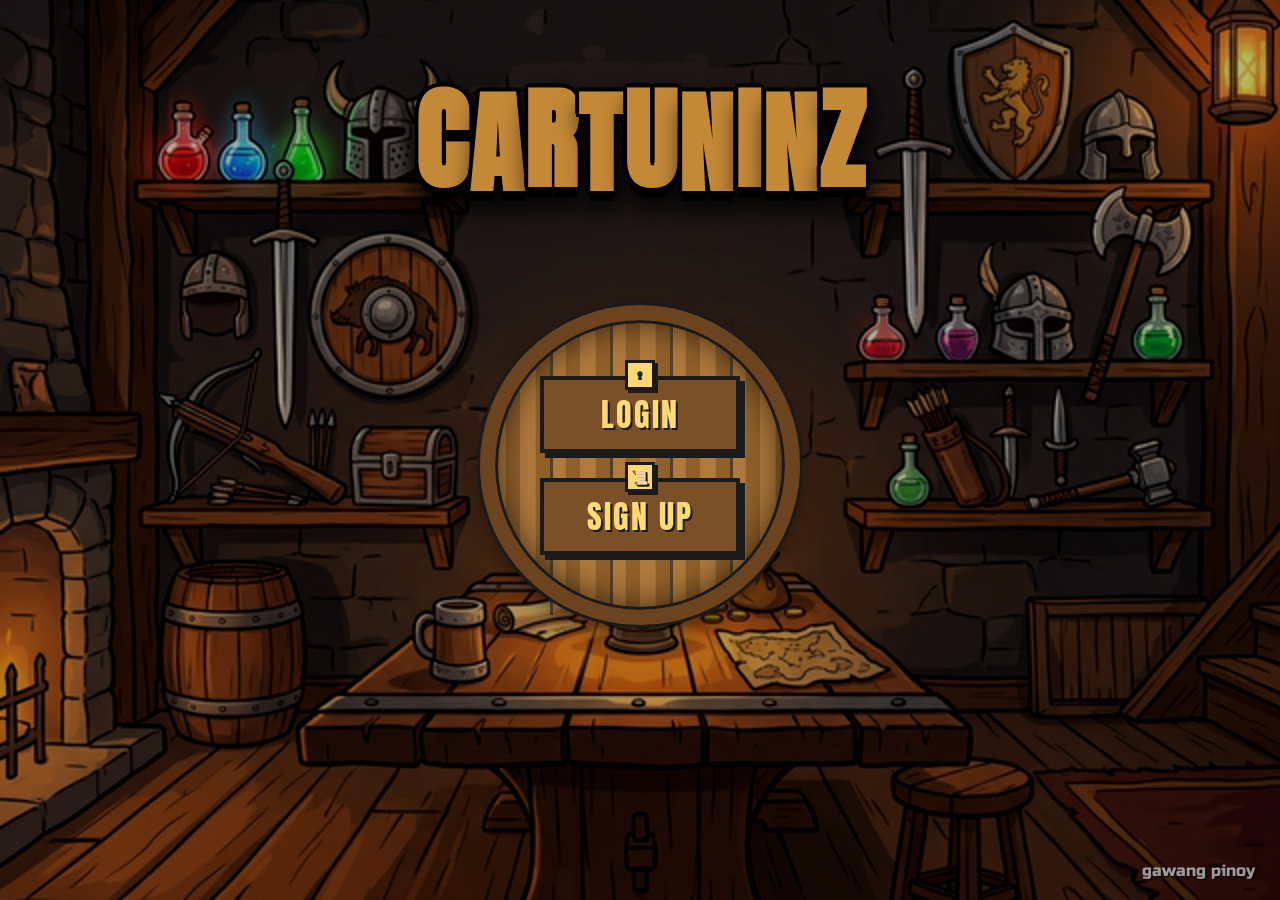
==== commit 00b4d435: "new version" ====
--- a/lobby.html
+++ b/lobby.html
@@ -26,31 +26,88 @@
                 </div>
             </div>
 
-            <button class="hamburger-menu">
-                <span></span>
-                <span></span>
-                <span></span>
-            </button>
+            <div class="header-right-actions">
+                <div class="header-currencies">
+                    <div class="header-currency">
+                        <span class="currency-icon">💎</span>
+                        <span class="currency-amount">0</span>
+                    </div>
+                    <div class="header-currency">
+                        <span class="currency-icon" style="font-size: 1.2rem; transform: translateY(1px);">🪙</span>
+                        <span class="currency-amount">0</span>
+                    </div>
+                </div>
+
+                <button class="hamburger-menu">
+                    <span></span>
+                    <span></span>
+                    <span></span>
+                </button>
+            </div>
         </header>
 
         <!-- Main content area with left navigation -->
         <main class="main-content">
             <nav class="side-nav">
-                <button class="nav-btn" id="navCharacterBtn">CHARACTER</button>
-                <button class="nav-btn">QUEST</button>
-                <button class="nav-btn">GUILD</button>
-                <button class="nav-btn">SHOP</button>
+                <button class="nav-btn quest-btn" id="navQuestBtn">
+                    <svg viewBox="0 0 24 24" width="24" height="24" style="margin-right: 8px; margin-bottom: 2px;">
+                        <path
+                            d="M19,3H5C3.9,3,3,3.9,3,5v14c0,1.1,0.9,2,2,2h14c1.1,0,2-0.9,2-2V5C21,3.9,20.1,3,19,3z M18,7l-1.41-1.41L11,11.17l-1.59-1.59L8,11l3,3L18,7z M12,18l-4-4l1.41-1.41L12,15.17l4.59-4.59L18,12L12,18z"
+                            fill="currentColor" />
+                    </svg>
+                    QUEST
+                </button>
+                <button class="nav-btn guild-btn" id="navGuildBtn">
+                    <svg viewBox="0 0 24 24" width="24" height="24" style="margin-right: 8px; margin-bottom: 2px;">
+                        <path
+                            d="M16 11c1.66 0 2.99-1.34 2.99-3S17.66 5 16 5c-1.66 0-3 1.34-3 3s1.34 3 3 3zm-8 0c1.66 0 2.99-1.34 2.99-3S9.66 5 8 5C6.34 5 5 6.34 5 8s1.34 3 3 3zm0 2c-2.33 0-7 1.17-7 3.5V19h14v-2.5c0-2.33-4.67-3.5-7-3.5zm8 0c-.29 0-.62.02-.97.05 1.16.84 1.97 1.97 1.97 3.45V19h6v-2.5c0-2.33-4.67-3.5-7-3.5z"
+                            fill="currentColor" />
+                    </svg>
+                    GUILD
+                </button>
+                <button class="nav-btn shop-btn" id="navShopBtn">
+                    <svg viewBox="0 0 24 24" width="24" height="24" style="margin-right: 8px; margin-bottom: 2px;">
+                        <path
+                            d="M7,18c-1.1,0-1.99,0.9-1.99,2S5.9,22,7,22s2-0.9,2-2S8.1,18,7,18z M17,18c-1.1,0-1.99,0.9-1.99,2s0.89,2,1.99,2s2-0.9,2-2S18.1,18,17,18z M8.1,13h7.45c0.75,0,1.41-0.41,1.75-1.03l3.24-6.14c0.09-0.16,0.14-0.34,0.14-0.53 c0-0.65-0.53-1.17-1.18-1.17H5.21l-0.94-2H1v2h2l3.6,7.59l-1.35,2.45c-0.16,0.28-0.25,0.61-0.25,0.96c0,1.1,0.9,2,2,2h12v-2H7.42 c-0.13,0-0.25-0.11-0.25-0.25L8.1,13z"
+                            fill="currentColor" />
+                    </svg>
+                    SHOP
+                </button>
             </nav>
         </main>
 
         <!-- Bottom bar with Inventory and Play buttons -->
         <footer class="bottom-bar">
-            <div class="bottom-bar-bg"></div>
-            <button class="bottom-btn inventory-btn">INVETORY</button>
-            <button class="bottom-btn play-btn">PLAY</button>
+            <button class="bottom-btn inventory-btn" id="inventoryBtn">
+                <svg viewBox="0 0 24 24" width="36" height="36" style="margin-right: 12px; margin-bottom: 4px;">
+                    <path
+                        d="M20,6h-4V4c0-1.11-0.89-2-2-2h-4C8.89,2,8,2.89,8,4v2H4C2.89,6,2.01,6.89,2.01,8L2,19c0,1.11,0.89,2,2,2h16c1.11,0,2-0.89,2-2V8C22,6.89,21.11,6,20,6z M10,4h4v2h-4V4z M20,19H4v-9h16V19z"
+                        fill="currentColor" />
+                    <rect x="9" y="12" width="6" height="4" fill="currentColor" />
+                </svg>
+                INVENTORY
+            </button>
+            <button class="bottom-btn play-btn">
+                <svg viewBox="0 0 24 24" width="40" height="40" style="margin-right: 8px; margin-bottom: 4px;">
+                    <path
+                        d="M8,5.14v13.72c0,0.6,0.68,0.93,1.15,0.56l9.4-6.86c0.41-0.3,0.41-0.92,0-1.22L8.15,4.58C7.68,4.21,8,4.54,8,5.14z"
+                        fill="currentColor" />
+                </svg>
+                PLAY
+            </button>
         </footer>
 
     </div>
+
+    <!-- Floating Friends Tab -->
+    <button class="floating-friends-btn" id="floatingFriendsBtn" title="Friends List">
+        <svg viewBox="0 0 24 24" width="32" height="32">
+            <path
+                d="M16 11c1.66 0 2.99-1.34 2.99-3S17.66 5 16 5c-1.66 0-3 1.34-3 3s1.34 3 3 3zm-8 0c1.66 0 2.99-1.34 2.99-3S9.66 5 8 5C6.34 5 5 6.34 5 8s1.34 3 3 3zm0 2c-2.33 0-7 1.17-7 3.5V19h14v-2.5c0-2.33-4.67-3.5-7-3.5zm8 0c-.29 0-.62.02-.97.05 1.16.84 1.97 1.97 1.97 3.45V19h6v-2.5c0-2.33-4.67-3.5-7-3.5z"
+                filter="drop-shadow(0 2px 2px rgba(0,0,0,0.5))" fill="#fff" />
+        </svg>
+        <div class="notification-badge hidden" id="floatingRequestsBadge">!</div>
+    </button>
 
     <!-- Settings Modal Overlay -->
     <div class="settings-modal-overlay hidden" id="settingsModal">
@@ -371,6 +428,468 @@
         </div>
     </div>
 
+    <!-- Quest Modal Overlay -->
+    <div class="char-modal-overlay hidden" id="questModal">
+        <div class="char-modal-content quest-modal-content">
+
+            <!-- Quest Header: Title + currency display -->
+            <div class="quest-modal-header">
+                <div class="quest-modal-title">
+                    <svg viewBox="0 0 24 24" width="28" height="28" style="margin-right:10px;vertical-align:middle;">
+                        <path
+                            d="M19,3H5C3.9,3,3,3.9,3,5v14c0,1.1,0.9,2,2,2h14c1.1,0,2-0.9,2-2V5C21,3.9,20.1,3,19,3z M18,7l-1.41-1.41L11,11.17l-1.59-1.59L8,11l3,3L18,7z M12,18l-4-4l1.41-1.41L12,15.17l4.59-4.59L18,12L12,18z"
+                            fill="currentColor" />
+                    </svg>
+                    QUEST BOARD
+                </div>
+                <div class="quest-header-right">
+                    <div class="quest-reset-info" id="questResetTimer">⏱ Resets in: <span>23:41:05</span></div>
+                </div>
+            </div>
+
+            <!-- Tabs -->
+            <div class="char-tabs quest-tabs">
+                <button class="quest-tab char-tab active" data-target="paneQuestDaily">DAILY</button>
+                <button class="quest-tab char-tab" data-target="paneQuestWeekly">WEEKLY</button>
+                <button class="quest-tab char-tab" data-target="paneQuestStory">STORY</button>
+                <button class="char-close-btn" id="questCloseBtn">
+                    <svg viewBox="0 0 24 24" width="24" height="24">
+                        <path d="M6 6L18 18M18 6L6 18" fill="none" stroke="#2a1a08" stroke-width="4"
+                            stroke-linecap="round" />
+                    </svg>
+                </button>
+            </div>
+
+            <!-- Quest Body -->
+            <div class="quest-body">
+
+                <!-- DAILY QUESTS PANE -->
+                <div class="quest-pane active-pane" id="paneQuestDaily">
+                    <div class="quest-pane-top">
+                        <div class="quest-daily-progress-bar-wrap">
+                            <div class="quest-daily-label">Daily Progress</div>
+                            <div class="quest-daily-bar-outer">
+                                <div class="quest-daily-bar-fill" style="width: 40%;"></div>
+                            </div>
+                            <div class="quest-daily-count">2 / 5 Completed</div>
+                        </div>
+                        <div class="quest-daily-reward-box">
+                            <div class="quest-reward-label">DAILY BONUS</div>
+                            <div class="quest-reward-items">
+                                <span class="quest-reward-item">💎 50</span>
+                                <span class="quest-reward-item">🪙 500</span>
+                            </div>
+                        </div>
+                    </div>
+                    <div class="quest-list" id="questDailyList">
+                        <!-- Quest Card: Active -->
+                        <div class="quest-card">
+                            <div class="quest-card-icon quest-icon-fight">⚔️</div>
+                            <div class="quest-card-body">
+                                <div class="quest-card-title">Win 3 Matches</div>
+                                <div class="quest-card-desc">Win matches in any game mode</div>
+                                <div class="quest-progress-bar-outer">
+                                    <div class="quest-progress-bar-fill" style="width: 66%;"></div>
+                                </div>
+                                <div class="quest-progress-label">2 / 3</div>
+                            </div>
+                            <div class="quest-card-right">
+                                <div class="quest-card-reward"><span>🪙</span> 200</div>
+                                <div class="quest-card-reward"><span>⭐</span> 80 XP</div>
+                                <button class="quest-action-btn quest-btn-active">GO!</button>
+                            </div>
+                        </div>
+                        <!-- Quest Card: Completed (Claimable) -->
+                        <div class="quest-card quest-card-done">
+                            <div class="quest-card-icon quest-icon-done">🎯</div>
+                            <div class="quest-card-body">
+                                <div class="quest-card-title">Deal 1000 Damage</div>
+                                <div class="quest-card-desc">Deal a total of 1000 damage in any match</div>
+                                <div class="quest-progress-bar-outer">
+                                    <div class="quest-progress-bar-fill quest-bar-done" style="width: 100%;"></div>
+                                </div>
+                                <div class="quest-progress-label quest-progress-done">COMPLETED!</div>
+                            </div>
+                            <div class="quest-card-right">
+                                <div class="quest-card-reward"><span>🪙</span> 300</div>
+                                <div class="quest-card-reward"><span>⭐</span> 120 XP</div>
+                                <button class="quest-action-btn quest-btn-claim">CLAIM</button>
+                            </div>
+                        </div>
+                        <!-- Quest Card: Locked -->
+                        <div class="quest-card quest-card-locked">
+                            <div class="quest-card-icon quest-icon-locked">🔒</div>
+                            <div class="quest-card-body">
+                                <div class="quest-card-title">Play with a Friend</div>
+                                <div class="quest-card-desc">Complete a match with a friend in your party</div>
+                                <div class="quest-progress-bar-outer">
+                                    <div class="quest-progress-bar-fill" style="width: 0%;"></div>
+                                </div>
+                                <div class="quest-progress-label">0 / 1</div>
+                            </div>
+                            <div class="quest-card-right">
+                                <div class="quest-card-reward"><span>🪙</span> 150</div>
+                                <div class="quest-card-reward"><span>⭐</span> 60 XP</div>
+                                <button class="quest-action-btn quest-btn-locked" disabled>LOCKED</button>
+                            </div>
+                        </div>
+                        <!-- Quest Card: Active -->
+                        <div class="quest-card">
+                            <div class="quest-card-icon quest-icon-fight">🏆</div>
+                            <div class="quest-card-body">
+                                <div class="quest-card-title">Get 5 Kills</div>
+                                <div class="quest-card-desc">Eliminate 5 enemies in a single session</div>
+                                <div class="quest-progress-bar-outer">
+                                    <div class="quest-progress-bar-fill" style="width: 20%;"></div>
+                                </div>
+                                <div class="quest-progress-label">1 / 5</div>
+                            </div>
+                            <div class="quest-card-right">
+                                <div class="quest-card-reward"><span>🪙</span> 250</div>
+                                <div class="quest-card-reward"><span>⭐</span> 100 XP</div>
+                                <button class="quest-action-btn quest-btn-active">GO!</button>
+                            </div>
+                        </div>
+                        <!-- Quest Card: Active -->
+                        <div class="quest-card">
+                            <div class="quest-card-icon quest-icon-fight">🧪</div>
+                            <div class="quest-card-body">
+                                <div class="quest-card-title">Use 3 Items</div>
+                                <div class="quest-card-desc">Use any 3 items from your inventory in battle</div>
+                                <div class="quest-progress-bar-outer">
+                                    <div class="quest-progress-bar-fill" style="width: 0%;"></div>
+                                </div>
+                                <div class="quest-progress-label">0 / 3</div>
+                            </div>
+                            <div class="quest-card-right">
+                                <div class="quest-card-reward"><span>🪙</span> 100</div>
+                                <div class="quest-card-reward"><span>⭐</span> 40 XP</div>
+                                <button class="quest-action-btn quest-btn-active">GO!</button>
+                            </div>
+                        </div>
+                    </div>
+                </div>
+
+                <!-- WEEKLY QUESTS PANE -->
+                <div class="quest-pane hidden-pane" id="paneQuestWeekly">
+                    <div class="quest-pane-top">
+                        <div class="quest-daily-progress-bar-wrap">
+                            <div class="quest-daily-label">Weekly Progress</div>
+                            <div class="quest-daily-bar-outer">
+                                <div class="quest-daily-bar-fill" style="width: 25%;"></div>
+                            </div>
+                            <div class="quest-daily-count">1 / 4 Completed</div>
+                        </div>
+                        <div class="quest-daily-reward-box">
+                            <div class="quest-reward-label">WEEKLY BONUS</div>
+                            <div class="quest-reward-items">
+                                <span class="quest-reward-item">💎 200</span>
+                                <span class="quest-reward-item">🪙 2000</span>
+                            </div>
+                        </div>
+                    </div>
+                    <div class="quest-list">
+                        <div class="quest-card quest-card-done">
+                            <div class="quest-card-icon quest-icon-done">🌟</div>
+                            <div class="quest-card-body">
+                                <div class="quest-card-title">Win 10 Matches</div>
+                                <div class="quest-card-desc">Win 10 matches in any mode this week</div>
+                                <div class="quest-progress-bar-outer">
+                                    <div class="quest-progress-bar-fill quest-bar-done" style="width: 100%;"></div>
+                                </div>
+                                <div class="quest-progress-label quest-progress-done">COMPLETED!</div>
+                            </div>
+                            <div class="quest-card-right">
+                                <div class="quest-card-reward"><span>🪙</span> 1000</div>
+                                <div class="quest-card-reward"><span>💎</span> 20</div>
+                                <button class="quest-action-btn quest-btn-claim">CLAIM</button>
+                            </div>
+                        </div>
+                        <div class="quest-card">
+                            <div class="quest-card-icon quest-icon-fight">🔥</div>
+                            <div class="quest-card-body">
+                                <div class="quest-card-title">Deal 10,000 Damage</div>
+                                <div class="quest-card-desc">Deal a total of 10,000 damage this week</div>
+                                <div class="quest-progress-bar-outer">
+                                    <div class="quest-progress-bar-fill" style="width: 30%;"></div>
+                                </div>
+                                <div class="quest-progress-label">3,100 / 10,000</div>
+                            </div>
+                            <div class="quest-card-right">
+                                <div class="quest-card-reward"><span>🪙</span> 2000</div>
+                                <div class="quest-card-reward"><span>💎</span> 50</div>
+                                <button class="quest-action-btn quest-btn-active">GO!</button>
+                            </div>
+                        </div>
+                        <div class="quest-card">
+                            <div class="quest-card-icon quest-icon-fight">🤝</div>
+                            <div class="quest-card-body">
+                                <div class="quest-card-title">Play 5 Matches with Friends</div>
+                                <div class="quest-card-desc">Play 5 matches with friends in your party</div>
+                                <div class="quest-progress-bar-outer">
+                                    <div class="quest-progress-bar-fill" style="width: 40%;"></div>
+                                </div>
+                                <div class="quest-progress-label">2 / 5</div>
+                            </div>
+                            <div class="quest-card-right">
+                                <div class="quest-card-reward"><span>🪙</span> 800</div>
+                                <div class="quest-card-reward"><span>💎</span> 10</div>
+                                <button class="quest-action-btn quest-btn-active">GO!</button>
+                            </div>
+                        </div>
+                        <div class="quest-card">
+                            <div class="quest-card-icon quest-icon-fight">🛡️</div>
+                            <div class="quest-card-body">
+                                <div class="quest-card-title">Block 500 Damage</div>
+                                <div class="quest-card-desc">Block or dodge a total of 500 damage</div>
+                                <div class="quest-progress-bar-outer">
+                                    <div class="quest-progress-bar-fill" style="width: 10%;"></div>
+                                </div>
+                                <div class="quest-progress-label">50 / 500</div>
+                            </div>
+                            <div class="quest-card-right">
+                                <div class="quest-card-reward"><span>🪙</span> 600</div>
+                                <div class="quest-card-reward"><span>⭐</span> 300 XP</div>
+                                <button class="quest-action-btn quest-btn-active">GO!</button>
+                            </div>
+                        </div>
+                    </div>
+                </div>
+
+                <!-- STORY QUESTS PANE -->
+                <div class="quest-pane hidden-pane" id="paneQuestStory">
+                    <div class="quest-story-chapter">
+                        <div class="quest-chapter-badge">CHAPTER 1</div>
+                        <div class="quest-chapter-title">The Lost Forest</div>
+                    </div>
+                    <div class="quest-list">
+                        <div class="quest-card quest-card-done">
+                            <div class="quest-card-icon quest-icon-done">📜</div>
+                            <div class="quest-card-body">
+                                <div class="quest-card-title">1-1: A New Journey</div>
+                                <div class="quest-card-desc">Complete your first battle in the forest</div>
+                                <div class="quest-progress-bar-outer">
+                                    <div class="quest-progress-bar-fill quest-bar-done" style="width: 100%;"></div>
+                                </div>
+                                <div class="quest-progress-label quest-progress-done">COMPLETED!</div>
+                            </div>
+                            <div class="quest-card-right">
+                                <div class="quest-card-reward"><span>🪙</span> 500</div>
+                                <div class="quest-card-reward"><span>⭐</span> 200 XP</div>
+                                <button class="quest-action-btn quest-btn-claimed" disabled>✓ DONE</button>
+                            </div>
+                        </div>
+                        <div class="quest-card">
+                            <div class="quest-card-icon quest-icon-story">📖</div>
+                            <div class="quest-card-body">
+                                <div class="quest-card-title">1-2: The Forest Guardian</div>
+                                <div class="quest-card-desc">Defeat the Forest Guardian boss</div>
+                                <div class="quest-progress-bar-outer">
+                                    <div class="quest-progress-bar-fill" style="width: 0%;"></div>
+                                </div>
+                                <div class="quest-progress-label">0 / 1</div>
+                            </div>
+                            <div class="quest-card-right">
+                                <div class="quest-card-reward"><span>💎</span> 30</div>
+                                <div class="quest-card-reward"><span>⭐</span> 500 XP</div>
+                                <button class="quest-action-btn quest-btn-active">START</button>
+                            </div>
+                        </div>
+                        <div class="quest-card quest-card-locked">
+                            <div class="quest-card-icon quest-icon-locked">🔒</div>
+                            <div class="quest-card-body">
+                                <div class="quest-card-title">1-3: Deep Into the Dark</div>
+                                <div class="quest-card-desc">Venture deeper into the forest. Complete 1-2 first.</div>
+                                <div class="quest-progress-bar-outer">
+                                    <div class="quest-progress-bar-fill" style="width: 0%;"></div>
+                                </div>
+                                <div class="quest-progress-label">LOCKED</div>
+                            </div>
+                            <div class="quest-card-right">
+                                <div class="quest-card-reward"><span>💎</span> 50</div>
+                                <div class="quest-card-reward"><span>⭐</span> 800 XP</div>
+                                <button class="quest-action-btn quest-btn-locked" disabled>LOCKED</button>
+                            </div>
+                        </div>
+                    </div>
+                </div>
+
+            </div>
+        </div>
+    </div>
+
+    <!-- Shop Modal Overlay -->
+    <div class="char-modal-overlay hidden" id="shopModal">
+        <div class="char-modal-content shop-modal-content">
+
+            <!-- Shop Header for Currency display inside shop -->
+            <div class="shop-header"
+                style="display: flex; justify-content: flex-end; padding: 10px 20px; gap: 15px; background-color: rgba(0,0,0,0.1); border-radius: 10px; margin-bottom: 10px;">
+                <div class="header-currency" style="box-shadow: none;">
+                    <span class="currency-icon">💎</span>
+                    <span class="currency-amount" id="shopDiamondDisplay">0</span>
+                </div>
+                <div class="header-currency" style="box-shadow: none;">
+                    <span class="currency-icon" style="font-size: 1.2rem; transform: translateY(1px);">🪙</span>
+                    <span class="currency-amount" id="shopCoinDisplay">0</span>
+                </div>
+            </div>
+
+            <div class="char-tabs">
+                <button class="shop-tab char-tab active" data-target="paneShopHeroes">HEROES</button>
+                <button class="shop-tab char-tab" data-target="paneShopSkins">SKINS</button>
+                <button class="shop-tab char-tab" data-target="paneShopGadgets">GADGETS</button>
+                <button class="shop-tab char-tab" data-target="paneShopPets">PETS</button>
+                <button class="shop-tab char-tab" data-target="paneShopCurrency">CURRENCY</button>
+
+                <button class="char-close-btn" id="shopCloseBtn">
+                    <svg viewBox="0 0 24 24" width="24" height="24">
+                        <path d="M5 5L19 19M19 5L5 19" stroke="#3c240c" stroke-width="5" stroke-linecap="round" />
+                    </svg>
+                </button>
+            </div>
+
+            <div class="char-body">
+                <!-- HEROES PANE -->
+                <div class="char-left-pane shop-pane active-pane" id="paneShopHeroes" style="width: 100%;">
+                    <div class="pane-header shop-category-header">HEROES</div>
+                    <div class="shop-grid" id="shopHeroesGrid">
+                        <!-- Hero cards injected here -->
+                    </div>
+                </div>
+
+                <!-- SKINS PANE -->
+                <div class="char-left-pane shop-pane hidden-pane" id="paneShopSkins" style="width: 100%;">
+                    <div class="pane-header shop-category-header">SKINS</div>
+                    <div class="shop-grid" id="shopSkinsGrid">
+                        <!-- Skin cards injected here -->
+                    </div>
+                </div>
+
+                <!-- GADGETS PANE -->
+                <div class="char-left-pane shop-pane hidden-pane" id="paneShopGadgets" style="width: 100%;">
+                    <div class="pane-header shop-category-header">GADGETS</div>
+                    <div class="shop-grid" id="shopGadgetsGrid">
+                        <!-- Gadget cards injected here -->
+                    </div>
+                </div>
+
+                <!-- PETS PANE -->
+                <div class="char-left-pane shop-pane hidden-pane" id="paneShopPets" style="width: 100%;">
+                    <div class="pane-header shop-category-header">PETS</div>
+                    <div class="shop-grid" id="shopPetsGrid">
+                        <!-- Pet cards injected here -->
+                    </div>
+                </div>
+
+                <!-- CURRENCY PANE -->
+                <div class="char-left-pane shop-pane hidden-pane" id="paneShopCurrency" style="width: 100%;">
+                    <div class="pane-header shop-category-header">CURRENCY</div>
+                    <div class="shop-grid" id="shopCurrencyGrid">
+                        <!-- Currency pack cards injected here -->
+                    </div>
+                </div>
+            </div>
+
+        </div>
+    </div>
+    <div class="change-name-overlay hidden" id="comingSoonModal">
+        <div class="change-name-content" style="text-align: center;">
+            <h2 class="change-name-title" id="comingSoonTitle">COMING SOON</h2>
+            <div class="change-name-input-group">
+                <p class="change-name-notice">This feature is currently under development!</p>
+            </div>
+            <div class="change-name-actions" style="justify-content: center;">
+                <button class="change-name-btn cancel" id="comingSoonCloseBtn" style="margin: 0 auto;">CLOSE</button>
+            </div>
+        </div>
+    </div>
+
+    <!-- Friends Modal Overlay -->
+    <div class="char-modal-overlay hidden" id="friendsModal">
+        <div class="char-modal-content friends-modal-content">
+            <div class="char-tabs">
+                <button class="friends-tab char-tab active" data-target="paneFriendsList">FRIENDS</button>
+                <button class="friends-tab char-tab" data-target="paneFriendsSearch">SEARCH</button>
+                <button class="friends-tab char-tab" data-target="paneFriendsRequests">
+                    REQUESTS
+                    <span id="requestsBadge" class="notification-badge hidden">!</span>
+                </button>
+                <button class="char-close-btn" id="friendsCloseBtn">
+                    <svg viewBox="0 0 24 24" width="24" height="24">
+                        <path d="M6 6L18 18M18 6L6 18" fill="none" stroke="#2a1a08" stroke-width="4"
+                            stroke-linecap="round" />
+                    </svg>
+                </button>
+            </div>
+
+            <div class="char-inner-panel friends-inner-panel">
+                <!-- FRIENDS LIST PANE -->
+                <div id="paneFriendsList" class="friends-pane active-pane">
+                    <div id="friendsListResults" class="friends-results-container hidden"
+                        style="width:100%; max-height: 400px;">
+                        <!-- Friends will be injected here -->
+                    </div>
+                    <div class="friends-empty-state" id="friendsListEmptyState">
+                        <div class="empty-friends-icon">👥</div>
+                        <div class="empty-friends-text">NOFRIENDS YET</div>
+                        <div class="empty-friends-subtext"> Add some friends to play together!</div>
+                    </div>
+                </div>
+
+                <!-- SEARCH PANE -->
+                <div id="paneFriendsSearch" class="friends-pane hidden-pane">
+                    <!-- Search Section -->
+                    <div class="friends-search-bar">
+                        <input type="text" id="friendsSearchInput" placeholder="Enter username..." maxlength="12">
+                        <button id="friendsSearchBtn">SEARCH</button>
+                    </div>
+
+                    <!-- Results Area -->
+                    <div id="friendsSearchResults" class="friends-results-container hidden" style="width: 100%;">
+                        <!-- Search results will be injected here -->
+                    </div>
+
+                    <div class="friends-empty-state" id="friendsSearchEmptyState">
+                        <div class="empty-friends-icon">🔍</div>
+                        <div class="empty-friends-text">FIND FRIENDS</div>
+                        <div class="empty-friends-subtext">Search by username to add players</div>
+                    </div>
+                </div>
+
+                <!-- REQUESTS PANE -->
+                <div id="paneFriendsRequests" class="friends-pane hidden-pane">
+                    <!-- INCOMING REQUESTS -->
+                    <div class="requests-header"
+                        style="width: 100%; max-width: 600px; margin-bottom: 10px; font-family: 'Anton', sans-serif; font-size: 20px; color: #4a2e12;">
+                        INCOMING REQUESTS</div>
+                    <div id="friendsRequestsResults" class="friends-results-container hidden"
+                        style="width: 100%; margin-bottom: 20px;">
+                        <!-- Friend requests will be injected here -->
+                    </div>
+                    <div class="friends-empty-state" id="friendsRequestsEmptyState" style="margin-bottom: 20px;">
+                        <div class="empty-friends-icon">📬</div>
+                        <div class="empty-friends-text">NO PENDING REQUESTS</div>
+                        <div class="empty-friends-subtext">You have no friend requests at the moment</div>
+                    </div>
+
+                    <!-- OUTGOING REQUESTS -->
+                    <div class="requests-header"
+                        style="width: 100%; max-width: 600px; margin-bottom: 10px; font-family: 'Anton', sans-serif; font-size: 20px; color: #4a2e12;">
+                        OUTGOING REQUESTS</div>
+                    <div id="outgoingRequestsResults" class="friends-results-container hidden" style="width: 100%;">
+                        <!-- Outgoing requests will be injected here -->
+                    </div>
+                    <div class="friends-empty-state" id="outgoingRequestsEmptyState">
+                        <div class="empty-friends-icon">📤</div>
+                        <div class="empty-friends-text">NO OUTGOING REQUESTS</div>
+                        <div class="empty-friends-subtext">You haven't sent any friend requests lately</div>
+                    </div>
+                </div>
+            </div>
+        </div>
+    </div>
+
     <script src="lobby.js"></script>
 </body>
 
--- a/lobby.css
+++ b/lobby.css
@@ -1,4 +1,4 @@
-* {
+﻿* {
     box-sizing: border-box;
     margin: 0;
     padding: 0;
@@ -44,6 +44,39 @@
     flex-direction: column;
 }
 
+/* Animations */
+@keyframes popIn {
+    0% {
+        transform: scale(0.8);
+        opacity: 0;
+    }
+
+    100% {
+        transform: scale(1);
+        opacity: 1;
+    }
+}
+
+@keyframes popOut {
+    0% {
+        transform: scale(1);
+        opacity: 1;
+    }
+
+    100% {
+        transform: scale(0.8);
+        opacity: 0;
+    }
+}
+
+.anim-pop-in {
+    animation: popIn 0.3s cubic-bezier(0.175, 0.885, 0.32, 1.275) forwards;
+}
+
+.anim-pop-out {
+    animation: popOut 0.2s ease-in forwards;
+}
+
 /* --- Header section styling --- */
 .lobby-header {
     display: flex;
@@ -51,11 +84,9 @@
     align-items: center;
     padding: 15px 30px;
     z-index: 10;
-    /* Added HUD bar background */
-    background: rgba(222, 193, 151, 0.95);
-    border-bottom: 3px solid #111;
-    backdrop-filter: blur(5px);
-    box-shadow: 0 4px 15px rgba(0, 0, 0, 0.5);
+    background-color: #d4b97a;
+    border-bottom: 4px solid #2b1704;
+    box-shadow: 0 4px 0 #2b1704;
 }
 
 .user-info {
@@ -78,13 +109,11 @@
     width: 60px;
     height: 60px;
     background-color: #633af2;
-    /* purpleish-blue */
-    border-radius: 50%;
+    border-radius: 0;
     border: 4px solid #111;
-    /* increased border to stand out more */
     position: relative;
     overflow: hidden;
-    box-shadow: 0 4px 6px rgba(0, 0, 0, 0.4);
+    box-shadow: 3px 3px 0 #111;
 }
 
 .avatar-inner {
@@ -94,8 +123,7 @@
     width: 45px;
     height: 45px;
     background-color: #d8c3fa;
-    /* lighter purple for the avatar shape inside */
-    border-radius: 50%;
+    border-radius: 0;
     border-right: 1px solid #111;
     border-top: 1px solid #111;
 }
@@ -125,6 +153,41 @@
     line-height: 1;
 }
 
+.header-right-actions {
+    display: flex;
+    align-items: center;
+    gap: 20px;
+}
+
+.header-currencies {
+    display: flex;
+    gap: 15px;
+}
+
+.header-currency {
+    display: flex;
+    align-items: center;
+    background-color: #2b1704;
+    border: 3px solid #111;
+    border-radius: 0;
+    padding: 4px 12px 4px 6px;
+    box-shadow: 3px 3px 0 #111;
+}
+
+.currency-icon {
+    font-size: 1.1rem;
+    margin-right: 6px;
+    filter: drop-shadow(0 2px 2px rgba(0, 0, 0, 0.5));
+}
+
+.currency-amount {
+    font-family: 'Russo One', sans-serif;
+    color: #fff;
+    font-size: 16px;
+    letter-spacing: 1px;
+    text-shadow: 1px 1px 0 #000;
+}
+
 .hamburger-menu {
     background: none;
     border: none;
@@ -144,8 +207,7 @@
     width: 35px;
     height: 4px;
     background-color: #111;
-    /* Reverted to dark */
-    border-radius: 2px;
+    border-radius: 0;
 }
 
 /* --- Main content side navigation styling --- */
@@ -167,36 +229,57 @@
 }
 
 .nav-btn {
-    background-color: #d1b48b;
-    /* tan/light brown like the login inputs */
-    color: #000;
-    font-family: 'Anton', sans-serif;
-    font-size: 28px;
-    /* Made font bigger */
-    letter-spacing: 1px;
-    border: 3px solid #3b2413;
-    /* slightly thicker border */
-    padding: 12px 30px 12px 50px;
-    /* Made button bigger */
-    /* extra padding on left since it's pushed off screen */
-    border-radius: 0 35px 35px 0;
-    /* More rounded pill shape */
-    cursor: pointer;
-    box-shadow: 2px 4px 6px rgba(0, 0, 0, 0.3);
-    transition: transform 0.1s, filter 0.1s;
+    background-color: #d1a550;
+    color: #2b1704;
+    font-family: 'Anton', sans-serif;
+    font-size: 32px;
+    letter-spacing: 2px;
+    border: 4px solid #2b1704;
+    padding: 15px 30px 15px 40px;
+    border-radius: 0;
+    cursor: pointer;
+    box-shadow: 5px 5px 0 #2b1704;
+    transition: transform 0.08s, box-shadow 0.08s;
     text-align: left;
-    width: 220px;
-    /* Made button wider */
+    width: 250px;
+    text-shadow: 2px 2px 0 rgba(255, 255, 255, 0.5);
+}
+
+.nav-btn.character-btn {
+    background-color: #d1a550;
+}
+
+.nav-btn.quest-btn {
+    background-color: #2785c2;
+    color: #fff;
+    text-shadow: 2px 2px 0 #0a2e4a;
+    border-color: #0a2e4a;
+    box-shadow: 5px 5px 0 #0a2e4a;
+}
+
+.nav-btn.guild-btn {
+    background-color: #762da8;
+    color: #fff;
+    text-shadow: 2px 2px 0 #2a0a50;
+    border-color: #2a0a50;
+    box-shadow: 5px 5px 0 #2a0a50;
+}
+
+.nav-btn.shop-btn {
+    background-color: #2f8c2f;
+    color: #fff;
+    text-shadow: 2px 2px 0 #0a3a0a;
+    border-color: #0a3a0a;
+    box-shadow: 5px 5px 0 #0a3a0a;
 }
 
 .nav-btn:hover {
-    filter: brightness(1.1);
-    transform: translateX(5px);
+    transform: translateX(6px);
 }
 
 .nav-btn:active {
-    transform: translateX(2px) translateY(2px);
-    box-shadow: 1px 2px 3px rgba(0, 0, 0, 0.5);
+    transform: translateX(3px) translateY(3px);
+    box-shadow: 2px 2px 0 #2b1704;
 }
 
 /* --- Bottom bar styling --- */
@@ -211,65 +294,94 @@
     z-index: 10;
 }
 
-/* Background strip for the bottom bar */
-.bottom-bar-bg {
+/* Center Logo Styling */
+.center-logo {
     position: absolute;
-    bottom: 0;
-    left: 0;
+    top: 50%;
+    left: 50%;
+    transform: translate(-50%, -50%);
+    z-index: 5;
+    pointer-events: none;
+}
+
+.floating-logo {
+    max-width: 350px;
     width: 100%;
-    height: 60px;
-    background-color: #d1b48b;
-    border-top: 2px solid #8e6c46;
-    z-index: 1;
-}
+    height: auto;
+    filter: drop-shadow(0 10px 15px rgba(0, 0, 0, 0.6));
+    animation: floating 4s ease-in-out infinite;
+}
+
+@keyframes floating {
+    0% {
+        transform: translateY(0px) rotate(0deg);
+    }
+
+    50% {
+        transform: translateY(-15px) rotate(2deg);
+    }
+
+    100% {
+        transform: translateY(0px) rotate(0deg);
+    }
+}
+
+/* Removed bottom-bar-bg as requested */
 
 .bottom-btn {
     position: relative;
     z-index: 2;
     height: 80px;
-    border: none;
-    color: #000;
-    font-family: 'Anton', sans-serif;
-    font-size: 38px;
+    color: #2b1704;
+    font-family: 'Anton', sans-serif;
+    font-size: 42px;
     letter-spacing: 2px;
     cursor: pointer;
     display: flex;
     align-items: center;
     justify-content: center;
-    transition: filter 0.1s, transform 0.1s;
-    border-top: 3px solid #111;
+    transition: transform 0.08s, box-shadow 0.08s;
+    border: 4px solid #2b1704;
+    text-shadow: 2px 2px 0 rgba(0, 0, 0, 0.3);
 }
 
 .bottom-btn:hover {
-    filter: brightness(1.05);
-}
-
-.bottom-btn:active {
-    transform: translateY(2px);
-}
-
-/* Left button styles (Inventory) - Slanted right side */
+    filter: brightness(1.08);
+}
+
+/* Left button styles (Inventory) */
 .inventory-btn {
-    background-color: #ffea00;
-    /* bright yellow */
-    width: 25%;
-    min-width: 220px;
-    border-right: 3px solid #111;
-    /* create the slanted trapezoid angle */
-    clip-path: polygon(0 0, calc(100% - 20px) 0, 100% 100%, 0 100%);
-    padding-right: 20px;
-}
-
-/* Right button styles (Play) - Slanted left side */
+    background-color: #d1a550;
+    width: 15%;
+    min-width: 240px;
+    border-radius: 0;
+    border-bottom: none;
+    border-left: none;
+    box-shadow: 4px -4px 0 #2b1704;
+}
+
+.inventory-btn:active {
+    transform: translateY(3px) translateX(3px);
+    box-shadow: 1px -1px 0 #2b1704;
+}
+
+/* Right button styles (Play) */
 .play-btn {
-    background-color: #ff1111;
-    /* bright red */
-    width: 25%;
-    min-width: 220px;
-    border-left: 3px solid #111;
-    /* create the slanted trapezoid angle */
-    clip-path: polygon(20px 0, 100% 0, 100% 100%, 0 100%);
-    padding-left: 20px;
+    background-color: #7C0A02;
+    color: #fff;
+    text-shadow: 2px 2px 0 #000000;
+    width: 20%;
+    min-width: 240px;
+    border-radius: 0;
+    border-bottom: none;
+    border-right: none;
+    border-color: #000000;
+    box-shadow: -4px -4px 0 #000000;
+}
+
+.play-btn:active {
+    transform: translateY(3px) translateX(-3px);
+    box-shadow: -1px -1px 0 #000000;
 }
 
 /* --- Character Modal Overlay Styling --- */
@@ -279,10 +391,7 @@
     left: 0;
     width: 100%;
     height: 100%;
-    /* Create the blurred background effect over the rest of the lobby */
-    background: rgba(255, 255, 255, 0.4);
-    backdrop-filter: blur(8px);
-    -webkit-backdrop-filter: blur(8px);
+    background: rgba(0, 0, 0, 0.75);
     display: flex;
     justify-content: center;
     align-items: center;
@@ -300,12 +409,10 @@
     height: 90%;
     max-height: 700px;
     background-color: #d1b48b;
-    /* Tan background */
-    border: 12px solid #a37b56;
-    /* Thick lighter brown outer border */
-    border-radius: 20px;
+    border: 12px solid #2b1704;
+    border-radius: 0;
     position: relative;
-    box-shadow: 0 10px 30px rgba(0, 0, 0, 0.5);
+    box-shadow: 8px 8px 0 #2b1704;
     display: flex;
     flex-direction: column;
     padding: 15px;
@@ -367,17 +474,24 @@
     width: 40px;
     height: 40px;
     background-color: #e6e1d1;
-    border: 2px solid #111;
-    border-radius: 12px;
+    border: 3px solid #2b1704;
+    border-radius: 0;
     cursor: pointer;
     display: flex;
     justify-content: center;
     align-items: center;
-    box-shadow: 2px 2px 0px rgba(0, 0, 0, 0.2);
+    box-shadow: 3px 3px 0 #2b1704;
 }
 
 .char-close-btn:hover {
-    background-color: #dcdcdc;
+    background-color: #fff3d0;
+    transform: translate(-1px, -1px);
+    box-shadow: 4px 4px 0 #2b1704;
+}
+
+.char-close-btn:active {
+    transform: translate(2px, 2px);
+    box-shadow: 1px 1px 0 #2b1704;
 }
 
 /* --- Main Inner Panel (The dark brown bounding box) --- */
@@ -385,14 +499,12 @@
     flex: 1;
     background-color: transparent;
     border: 6px solid #4a2e12;
-    /* Darker brown boundary */
-    border-radius: 12px;
+    border-radius: 0;
     display: flex;
     padding: 10px;
     gap: 10px;
     position: relative;
     z-index: 4;
-    /* Behind the tabs */
     margin-bottom: 10px;
 }
 
@@ -400,10 +512,8 @@
 .char-left-pane {
     flex: 1.2;
     background-color: #e0ac58;
-    /* Warm gold/tan inner backdrop */
-    border-radius: 8px;
-    border: 2px solid #111;
-    /* subtle inner border if desired, or none */
+    border-radius: 0;
+    border: 3px solid #2b1704;
     position: relative;
     display: flex;
     flex-direction: column;
@@ -430,9 +540,9 @@
     width: 60px;
     height: 80px;
     background-color: #a37b56;
-    border: 2px solid #4a2e12;
-    border-radius: 8px;
-    box-shadow: inset 0 2px 4px rgba(0, 0, 0, 0.3);
+    border: 3px solid #4a2e12;
+    border-radius: 0;
+    box-shadow: 3px 3px 0 #2b1704;
 }
 
 .char-name-display {
@@ -457,18 +567,20 @@
     font-size: 18px;
     letter-spacing: 1px;
     padding: 5px 15px;
-    border-radius: 8px;
+    border-radius: 0;
     margin-bottom: 5px;
     margin-left: 10px;
     display: inline-block;
     align-self: flex-start;
+    text-shadow: 2px 2px 0 #000;
+    box-shadow: 3px 3px 0 #2b1704;
 }
 
 .pane-header.bag-header {
     width: 100%;
     margin-left: 0;
     margin-bottom: 10px;
-    border-radius: 8px 8px 0 0;
+    border-radius: 0;
     padding-left: 20px;
     display: flex;
     align-items: center;
@@ -482,11 +594,10 @@
 .item-grid-container {
     flex: 1;
     background-color: #d1b48b;
-    border-radius: 8px;
+    border-radius: 0;
     display: flex;
     flex-direction: column;
     position: relative;
-    /* ensure the background flows nicely if full-width header */
 }
 
 /* Inner Tabs inside the grid */
@@ -500,32 +611,31 @@
 
 .grid-tab {
     background-color: #a37b56;
-    color: #111;
+    color: #fff;
     font-family: 'Russo One', sans-serif;
     font-size: 12px;
     font-weight: bold;
     padding: 6px 20px 6px 15px;
-    border: 1px solid #111;
+    border: 2px solid #2b1704;
     border-bottom: none;
     cursor: pointer;
     clip-path: polygon(0 0, calc(100% - 15px) 0, 100% 100%, 0 100%);
     margin-right: -5px;
+    text-shadow: 1px 1px 0 #2b1704;
 }
 
 .grid-tab.active {
-    background-color: #dcdcdc;
-    /* Light grey when active */
+    background-color: #d1a550;
+    color: #fff;
 }
 
 /* Base Grid container */
 .items-grid {
     flex: 1;
     background-color: #e6e1d1;
-    /* Light grey/tan grid area */
     border: 4px solid #4a2e12;
-    border-radius: 8px;
+    border-radius: 0;
     margin-top: -1px;
-    /* Overlap the tabs */
     padding: 15px;
     display: grid;
     grid-template-columns: repeat(5, 1fr);
@@ -542,16 +652,13 @@
 
 .grid-slot {
     background-color: #a37b56;
-    /* Darker brown empty slot */
-    border: 2px solid #856140;
-    /* Slightly darker border for depth */
-    border-radius: 8px;
-    box-shadow: inset 0 4px 6px rgba(0, 0, 0, 0.3), 0 2px 4px rgba(0, 0, 0, 0.2);
-    cursor: pointer;
-    transition: transform 0.1s ease-in-out, filter 0.1s ease-in-out, background-color 0.1s;
+    border: 3px solid #2b1704;
+    border-radius: 0;
+    box-shadow: 3px 3px 0 #2b1704;
+    cursor: pointer;
+    transition: transform 0.08s, box-shadow 0.08s;
     outline: none;
     padding: 0;
-    /* To allow centering of future item images inside */
     display: flex;
     justify-content: center;
     align-items: center;
@@ -559,17 +666,13 @@
 
 .grid-slot:hover {
     background-color: #b58d68;
-    /* Slightly lighter on hover */
-    filter: brightness(1.1);
-    transform: translateY(-2px);
-    /* Lift up effect */
-    box-shadow: inset 0 4px 6px rgba(0, 0, 0, 0.2), 0 4px 8px rgba(0, 0, 0, 0.3);
+    transform: translate(-1px, -1px);
+    box-shadow: 4px 4px 0 #2b1704;
 }
 
 .grid-slot:active {
-    transform: scale(0.95) translateY(0);
-    /* Press down effect */
-    box-shadow: inset 0 6px 8px rgba(0, 0, 0, 0.5), 0 1px 2px rgba(0, 0, 0, 0.1);
+    transform: translate(2px, 2px);
+    box-shadow: 1px 1px 0 #2b1704;
     background-color: #926a45;
 }
 
@@ -582,7 +685,7 @@
     background-color: #e6e1d1;
     border: 4px solid #4a2e12;
     border-top: none;
-    border-radius: 0 0 8px 8px;
+    border-radius: 0;
     margin-left: 10px;
     margin-right: 10px;
     margin-bottom: 10px;
@@ -606,50 +709,49 @@
     width: 25px;
     height: 25px;
     background-color: #a37b56;
-    color: #111;
-    border: none;
-    border-radius: 50%;
+    color: #fff;
+    border: 2px solid #2b1704;
+    border-radius: 0;
     font-family: 'Russo One', sans-serif;
     font-size: 12px;
     cursor: pointer;
     display: flex;
     justify-content: center;
     align-items: center;
+    box-shadow: 2px 2px 0 #2b1704;
 }
 
 .page-num.active {
     background-color: #4cd137;
-    /* Green active page */
     color: #111;
+    border-color: #1d6e12;
+    box-shadow: 2px 2px 0 #1d6e12;
 }
 
 .page-dots {
     background-color: #a37b56;
-    color: #111;
+    color: #fff;
     padding: 2px 8px;
-    border-radius: 10px;
+    border-radius: 0;
     font-weight: bold;
     font-size: 10px;
+    border: 2px solid #2b1704;
 }
 
 /* --- Bottom Equipment Bar --- */
 .char-equipment-bar {
     background-color: #e1c8a3;
-    /* Light tan fill */
     border: 6px solid #3c240c;
-    /* Very dark brown outer border */
-    border-radius: 12px;
+    border-radius: 0;
     padding: 4px;
-    /* Space between dark border and inner gold border */
     position: relative;
     margin-top: 15px;
+    box-shadow: 4px 4px 0 #2b1704;
 }
 
 .equip-header {
     background-color: #3c240c;
-    /* Matches the dark border */
     color: #f7da64;
-    /* Soft yellow text */
     font-family: 'Anton', sans-serif;
     font-size: 15px;
     letter-spacing: 1px;
@@ -657,34 +759,32 @@
     top: -24px;
     left: -6px;
     padding: 2px 35px 2px 15px;
-    border-radius: 12px 0 0 0;
+    border-radius: 0;
     clip-path: polygon(0 0, calc(100% - 15px) 0, 100% 100%, 0 100%);
     height: 24px;
     display: flex;
     align-items: center;
+    text-shadow: 2px 2px 0 #000;
 }
 
 .equip-slots {
     border: 3px solid #cb9641;
-    /* Inner golden-brown frame */
-    border-radius: 10px;
+    border-radius: 0;
     display: flex;
     gap: 6px;
     justify-content: space-between;
     padding: 6px;
-    /* Space between the slots and the inner golden frame */
 }
 
 .equip-slot {
     flex: 1;
     height: 75px;
     background-color: #8f7457;
-    /* Dark grayish-brown slot top */
-    border-radius: 12px 12px 8px 8px;
+    border-radius: 0;
+    border: 2px solid #2b1704;
     position: relative;
     overflow: hidden;
-    box-shadow: inset 0 3px 6px rgba(0, 0, 0, 0.5);
-    /* Inner shadow for depth */
+    box-shadow: 3px 3px 0 #2b1704;
 }
 
 .slot-num {
@@ -694,7 +794,6 @@
     width: 100%;
     height: 22px;
     background-color: #cc8d34;
-    /* Rich golden-orange bottom strip */
     display: flex;
     justify-content: center;
     align-items: center;
@@ -702,7 +801,6 @@
     font-size: 11px;
     color: #0b0b0b;
     border-top: 2px solid #6b4d32;
-    /* Separation line */
 }
 
 /* --- Settings Modal Styling --- */
@@ -712,9 +810,7 @@
     left: 0;
     width: 100%;
     height: 100%;
-    background: rgba(255, 255, 255, 0.4);
-    backdrop-filter: blur(8px);
-    -webkit-backdrop-filter: blur(8px);
+    background: rgba(0, 0, 0, 0.75);
     display: flex;
     justify-content: center;
     align-items: center;
@@ -740,11 +836,9 @@
     width: 100%;
     height: 100%;
     background-color: #cca468;
-    /* Light brown/tan background matching reference */
-    border-radius: 12px;
-    border: 8px solid #f2edd3;
-    /* Off-white outer border */
-    box-shadow: 0 10px 30px rgba(0, 0, 0, 0.6);
+    border-radius: 0;
+    border: 8px solid #2b1704;
+    box-shadow: 8px 8px 0 #2b1704;
     padding: 6px;
     box-sizing: border-box;
 }
@@ -754,7 +848,7 @@
     width: 100%;
     height: 100%;
     border: 6px solid #483318;
-    border-radius: 8px;
+    border-radius: 0;
     display: flex;
     padding: 10px;
     gap: 10px;
@@ -767,16 +861,16 @@
     left: 50%;
     transform: translateX(-50%);
     background-color: #4a2e00;
-    /* Darker brown */
     color: #ffdf60;
     font-family: 'Anton', sans-serif;
     font-size: 36px;
     letter-spacing: 2px;
     padding: 5px 35px;
-    border-radius: 16px;
+    border-radius: 0;
     border: 4px solid #3c240c;
     z-index: 15;
-    box-shadow: 0 4px 6px rgba(0, 0, 0, 0.5);
+    box-shadow: 5px 5px 0 #2b1704;
+    text-shadow: 2px 2px 0 #000;
 }
 
 /* The 'X' Close Button protruding from top right corner */
@@ -787,25 +881,25 @@
     width: 50px;
     height: 50px;
     background-color: #f2edd3;
-    border-radius: 14px;
-    border: none;
+    border-radius: 0;
+    border: 4px solid #2b1704;
     cursor: pointer;
     z-index: 20;
     display: flex;
     align-items: center;
     justify-content: center;
-    box-shadow: 0 4px 6px rgba(0, 0, 0, 0.4);
-    transform: rotate(6deg);
-    transition: transform 0.1s, filter 0.1s;
+    box-shadow: 4px 4px 0 #2b1704;
+    transition: transform 0.08s, box-shadow 0.08s;
 }
 
 .settings-close-icon:hover {
-    filter: brightness(1.1);
-    transform: rotate(6deg) scale(1.05);
+    transform: translate(-1px, -1px);
+    box-shadow: 5px 5px 0 #2b1704;
 }
 
 .settings-close-icon:active {
-    transform: rotate(0deg) scale(0.95);
+    transform: translate(2px, 2px);
+    box-shadow: 2px 2px 0 #2b1704;
 }
 
 /* Left Sidebar containing the menus */
@@ -821,7 +915,6 @@
 /* The tab items */
 .settings-tab {
     background-color: #53350c;
-    /* Very dark rich brown */
     color: #ffdf60;
     font-family: 'Anton', sans-serif;
     font-size: 26px;
@@ -829,20 +922,20 @@
     padding: 8px 10px;
     text-align: center;
     border: 4px solid #301f05;
-    border-radius: 12px;
+    border-radius: 0;
     cursor: pointer;
     transition: background-color 0.1s;
     text-transform: uppercase;
-}
-
-/* Active Tab Styles */
+    box-shadow: 4px 4px 0 #301f05;
+    text-shadow: 2px 2px 0 #000;
+}
+
 .settings-tab.active {
     background-color: #e0d9ca;
-    /* light grey/beige */
     color: #111;
-    border: 4px solid #854fd6;
-    /* Distinct purple border exactly like reference */
-    box-shadow: inset 0 2px 4px rgba(255, 255, 255, 0.4);
+    border: 4px solid #2b1704;
+    box-shadow: 4px 4px 0 #2b1704;
+    text-shadow: none;
 }
 
 .settings-tab:hover:not(.active) {
@@ -853,43 +946,40 @@
 .settings-content-area {
     flex: 1;
     background-color: #d1ccbf;
-    /* accurate greyish/beige color */
-    border-radius: 12px;
-    border: 3px solid #bba37b;
-    /* subtle inner stroke */
+    border-radius: 0;
+    border: 3px solid #2b1704;
     position: relative;
     padding: 30px;
     display: flex;
     flex-direction: column;
-    box-shadow: inset 0 2px 10px rgba(0, 0, 0, 0.1);
-}
-
-/* Red Logout Button */
+    box-shadow: inset 3px 3px 0 rgba(0, 0, 0, 0.15);
+}
+
 .settings-logout-btn {
     position: absolute;
     bottom: 20px;
     right: 20px;
     background-color: #cf5b5b;
-    /* Soft red */
-    color: #111;
+    color: #fff;
     font-family: 'Anton', sans-serif;
     font-size: 20px;
     padding: 5px 25px;
-    border-radius: 20px;
-    /* Pill shaped */
-    border: 3px solid #9c4040;
-    cursor: pointer;
-    box-shadow: 0 4px 6px rgba(0, 0, 0, 0.3);
-    transition: filter 0.1s, transform 0.1s;
+    border-radius: 0;
+    border: 3px solid #7a2020;
+    cursor: pointer;
+    box-shadow: 4px 4px 0 #7a2020;
+    text-shadow: 2px 2px 0 #3a0000;
+    transition: transform 0.08s, box-shadow 0.08s;
 }
 
 .settings-logout-btn:hover {
-    filter: brightness(1.1);
+    transform: translate(-1px, -1px);
+    box-shadow: 5px 5px 0 #7a2020;
 }
 
 .settings-logout-btn:active {
-    transform: translateY(2px);
-    box-shadow: 0 2px 3px rgba(0, 0, 0, 0.3);
+    transform: translate(2px, 2px);
+    box-shadow: 2px 2px 0 #7a2020;
 }
 
 /* Hiding Panes */
@@ -903,7 +993,6 @@
     display: none;
 }
 
-/* Standardizing content options inside */
 .settings-option {
     display: flex;
     width: 80%;
@@ -911,35 +1000,37 @@
     justify-content: space-between;
     align-items: center;
     background-color: #e5d8c6;
-    border: 2px solid #b8a081;
-    border-radius: 8px;
+    border: 3px solid #2b1704;
+    border-radius: 0;
     padding: 10px 20px;
     font-family: 'Russo One', sans-serif;
     font-size: 20px;
     color: #333;
-    box-shadow: inset 0 2px 4px rgba(0, 0, 0, 0.2);
+    box-shadow: 3px 3px 0 #2b1704;
 }
 
 .toggle-btn {
     background-color: #4cd137;
     color: #111;
-    border: 2px solid #2e7d32;
+    border: 3px solid #1d6e12;
     padding: 5px 20px;
-    border-radius: 8px;
+    border-radius: 0;
     font-family: 'Anton', sans-serif;
     font-size: 20px;
     cursor: pointer;
-    box-shadow: 0 4px 6px rgba(0, 0, 0, 0.3);
+    box-shadow: 3px 3px 0 #1d6e12;
+    transition: transform 0.08s, box-shadow 0.08s;
 }
 
 .toggle-btn.off {
-    background-color: #ff1111;
-    border-color: #a00;
+    background-color: #e03030;
+    border-color: #7a0000;
+    box-shadow: 3px 3px 0 #7a0000;
 }
 
 .toggle-btn:active {
-    transform: translateY(2px);
-    box-shadow: 0 2px 3px rgba(0, 0, 0, 0.3);
+    transform: translate(2px, 2px);
+    box-shadow: 1px 1px 0 #1d6e12;
 }
 
 /* Button Group for Quality Settings */
@@ -950,21 +1041,29 @@
 
 .choice-btn {
     background-color: #a37b56;
-    color: #111;
-    border: 2px solid #4a2e12;
+    color: #fff;
+    border: 3px solid #2b1704;
     padding: 5px 10px;
-    border-radius: 6px;
+    border-radius: 0;
     font-family: 'Anton', sans-serif;
     font-size: 16px;
     cursor: pointer;
-    box-shadow: 0 2px 4px rgba(0, 0, 0, 0.3);
+    box-shadow: 3px 3px 0 #2b1704;
+    text-shadow: 1px 1px 0 #000;
+    transition: transform 0.08s, box-shadow 0.08s;
+}
+
+.choice-btn:active {
+    transform: translate(2px, 2px);
+    box-shadow: 1px 1px 0 #2b1704;
 }
 
 .choice-btn.active {
     background-color: #4cd137;
-    /* Green highlight like the toggle */
     color: #111;
-    border-color: #2e7d32;
+    border-color: #1d6e12;
+    box-shadow: 3px 3px 0 #1d6e12;
+    text-shadow: none;
 }
 
 /* Range Slider */
@@ -974,8 +1073,8 @@
     width: 150px;
     height: 10px;
     background: #a37b56;
-    border: 2px solid #4a2e12;
-    border-radius: 5px;
+    border: 3px solid #2b1704;
+    border-radius: 0;
     outline: none;
 }
 
@@ -984,25 +1083,24 @@
     appearance: none;
     width: 20px;
     height: 20px;
-    border-radius: 50%;
+    border-radius: 0;
     background: #ffdf60;
-    border: 2px solid #4a2e00;
-    cursor: pointer;
-    box-shadow: 0 2px 4px rgba(0, 0, 0, 0.4);
+    border: 3px solid #2b1704;
+    cursor: pointer;
+    box-shadow: 2px 2px 0 #2b1704;
 }
 
 /* Keybind Button */
 .keybind-btn {
     background-color: #dcdcdc;
-    /* whitish */
     color: #111;
-    border: 2px solid #555;
+    border: 3px solid #2b1704;
     padding: 5px 20px;
-    border-radius: 8px;
+    border-radius: 0;
     font-family: 'Anton', sans-serif;
     font-size: 18px;
     cursor: pointer;
-    box-shadow: 0 2px 4px rgba(0, 0, 0, 0.3);
+    box-shadow: 3px 3px 0 #2b1704;
     min-width: 80px;
     text-align: center;
 }
@@ -1011,13 +1109,13 @@
 .styled-select {
     background-color: #dcdcdc;
     color: #111;
-    border: 2px solid #555;
+    border: 3px solid #2b1704;
     padding: 5px 10px;
-    border-radius: 8px;
+    border-radius: 0;
     font-family: 'Anton', sans-serif;
     font-size: 16px;
     cursor: pointer;
-    box-shadow: 0 2px 4px rgba(0, 0, 0, 0.3);
+    box-shadow: 3px 3px 0 #2b1704;
     outline: none;
 }
 
@@ -1028,9 +1126,7 @@
     left: 0;
     width: 100%;
     height: 100%;
-    background: rgba(0, 0, 0, 0.6);
-    backdrop-filter: blur(5px);
-    -webkit-backdrop-filter: blur(5px);
+    background: rgba(0, 0, 0, 0.75);
     display: flex;
     justify-content: center;
     align-items: center;
@@ -1044,19 +1140,14 @@
 .profile-modal-content {
     position: relative;
     width: 600px;
-    /* Made modal bigger */
     background-color: #efe3ce;
-    /* Matched image background closer */
-    border-radius: 12px;
-    border: 6px solid #483318;
-    /* Dark brown border */
-    box-shadow: 0 10px 30px rgba(0, 0, 0, 0.6);
+    border-radius: 0;
+    border: 8px solid #2b1704;
+    box-shadow: 8px 8px 0 #2b1704;
     padding: 35px;
-    /* Increased padding */
     display: flex;
     flex-direction: column;
     gap: 25px;
-    /* Increased gap */
 }
 
 /* Redefining close button position for Profile Modal without wrapper */
@@ -1072,20 +1163,20 @@
     gap: 20px;
     background-color: #d2c1aa;
     padding: 15px;
-    border-radius: 10px;
-    border: 3px solid #b8a081;
-    box-shadow: inset 0 2px 4px rgba(0, 0, 0, 0.1);
+    border-radius: 0;
+    border: 3px solid #2b1704;
+    box-shadow: 4px 4px 0 #2b1704;
 }
 
 .profile-avatar-large {
     width: 100px;
     height: 100px;
     background-color: #633af2;
-    border-radius: 50%;
+    border-radius: 0;
     border: 4px solid #111;
     position: relative;
     overflow: hidden;
-    box-shadow: 0 4px 6px rgba(0, 0, 0, 0.4);
+    box-shadow: 4px 4px 0 #111;
 }
 
 .avatar-inner-large {
@@ -1095,7 +1186,7 @@
     width: 75px;
     height: 75px;
     background-color: #d8c3fa;
-    border-radius: 50%;
+    border-radius: 0;
     border-right: 2px solid #111;
     border-top: 2px solid #111;
 }
@@ -1123,25 +1214,27 @@
 .edit-name-btn {
     background-color: #d1b48b;
     color: #483318;
-    border: 2px solid #483318;
-    border-radius: 8px;
+    border: 3px solid #2b1704;
+    border-radius: 0;
     width: 32px;
     height: 32px;
     display: flex;
     justify-content: center;
     align-items: center;
     cursor: pointer;
-    box-shadow: 0 2px 4px rgba(0, 0, 0, 0.3);
-    transition: transform 0.1s, background-color 0.1s;
+    box-shadow: 3px 3px 0 #2b1704;
+    transition: transform 0.08s, box-shadow 0.08s;
 }
 
 .edit-name-btn:hover {
     background-color: #e5d8c6;
-    transform: scale(1.05);
+    transform: translate(-1px, -1px);
+    box-shadow: 4px 4px 0 #2b1704;
 }
 
 .edit-name-btn:active {
-    transform: scale(0.95);
+    transform: translate(2px, 2px);
+    box-shadow: 1px 1px 0 #2b1704;
 }
 
 .profile-rank-large {
@@ -1175,10 +1268,11 @@
     background-color: #483318;
     color: #ffda75;
     padding: 15px 10px;
-    border-radius: 8px;
+    border-radius: 0;
     text-align: center;
-    border: 3px solid #301f05;
-    box-shadow: 0 4px 6px rgba(0, 0, 0, 0.3);
+    border: 3px solid #2b1704;
+    box-shadow: 4px 4px 0 #2b1704;
+    text-shadow: 2px 2px 0 #000;
 }
 
 .stat-title {
@@ -1199,8 +1293,9 @@
 .profile-badges-section {
     background-color: #d2c1aa;
     padding: 15px;
-    border-radius: 10px;
-    border: 3px solid #b8a081;
+    border-radius: 0;
+    border: 3px solid #2b1704;
+    box-shadow: 3px 3px 0 #2b1704;
 }
 
 .badge-title {
@@ -1221,13 +1316,13 @@
     width: 50px;
     height: 50px;
     background-color: #e5d8c6;
-    border: 2px solid #b8a081;
-    border-radius: 8px;
+    border: 3px solid #2b1704;
+    border-radius: 0;
     display: flex;
     justify-content: center;
     align-items: center;
     font-size: 24px;
-    box-shadow: inset 0 2px 4px rgba(0, 0, 0, 0.2);
+    box-shadow: 3px 3px 0 #2b1704;
 }
 
 .badge-slot.empty {
@@ -1241,14 +1336,11 @@
     left: 0;
     width: 100%;
     height: 100%;
-    background: rgba(0, 0, 0, 0.7);
-    backdrop-filter: blur(4px);
-    -webkit-backdrop-filter: blur(4px);
+    background: rgba(0, 0, 0, 0.8);
     display: flex;
     justify-content: center;
     align-items: center;
     z-index: 200;
-    /* above profile modal */
 }
 
 .change-name-overlay.hidden {
@@ -1257,11 +1349,11 @@
 
 .change-name-content {
     background-color: #d1b48b;
-    border: 4px solid #483318;
-    border-radius: 12px;
+    border: 6px solid #2b1704;
+    border-radius: 0;
     padding: 30px;
     width: 400px;
-    box-shadow: 0 10px 25px rgba(0, 0, 0, 0.8);
+    box-shadow: 8px 8px 0 #2b1704;
     display: flex;
     flex-direction: column;
     gap: 20px;
@@ -1281,17 +1373,19 @@
     padding: 12px 15px;
     font-family: 'Anton', sans-serif;
     font-size: 20px;
-    border: 3px solid #483318;
-    border-radius: 8px;
+    border: 4px solid #2b1704;
+    border-radius: 0;
     background-color: #f4ecd8;
     color: #111;
     outline: none;
     box-sizing: border-box;
     text-align: center;
+    box-shadow: 3px 3px 0 #2b1704;
 }
 
 .change-name-input:focus {
-    border-color: #633af2;
+    border-color: #2785c2;
+    box-shadow: 3px 3px 0 #2785c2;
 }
 
 .change-name-notice {
@@ -1329,30 +1423,763 @@
     padding: 12px;
     font-family: 'Russo One', sans-serif;
     font-size: 16px;
-    border: 3px solid #301f05;
-    border-radius: 8px;
-    cursor: pointer;
-    transition: transform 0.1s, filter 0.1s;
-    box-shadow: 0 4px 6px rgba(0, 0, 0, 0.4);
+    border: 3px solid #2b1704;
+    border-radius: 0;
+    cursor: pointer;
+    transition: transform 0.08s, box-shadow 0.08s;
 }
 
 .change-name-btn.cancel {
     background-color: #c94c4c;
     color: #fff;
-    text-shadow: 1px 1px 2px #000;
+    text-shadow: 2px 2px 0 #3a0000;
+    border-color: #7a2020;
+    box-shadow: 4px 4px 0 #7a2020;
 }
 
 .change-name-btn.confirm {
     background-color: #6da34d;
     color: #fff;
-    text-shadow: 1px 1px 2px #000;
+    text-shadow: 2px 2px 0 #1d4a0e;
+    border-color: #1d4a0e;
+    box-shadow: 4px 4px 0 #1d4a0e;
 }
 
 .change-name-btn:hover {
-    filter: brightness(1.1);
-    transform: translateY(-2px);
+    filter: brightness(1.08);
+    transform: translate(-1px, -1px);
 }
 
 .change-name-btn:active {
-    transform: translateY(2px);
+    transform: translate(2px, 2px);
+    box-shadow: 1px 1px 0 #2b1704 !important;
+}
+
+/* --- Friends Modal Specifics --- */
+.friends-inner-panel {
+    background-color: #e6e1d1;
+    display: flex;
+    flex-direction: column;
+    align-items: center;
+    min-height: 480px;
+    padding: 20px;
+}
+
+.friends-search-bar {
+    width: 100%;
+    max-width: 600px;
+    display: flex;
+    gap: 10px;
+    margin-bottom: 20px;
+}
+
+.friends-search-bar input {
+    flex: 1;
+    padding: 12px 15px;
+    background-color: #f4f1e6;
+    border: 4px solid #2b1704;
+    border-radius: 0;
+    font-family: 'Anton', sans-serif;
+    font-size: 18px;
+    color: #4a2e12;
+    outline: none;
+    box-shadow: 3px 3px 0 #2b1704;
+}
+
+.friends-search-bar button {
+    padding: 8px 25px;
+    background-color: #6da34d;
+    color: #fff;
+    border: 4px solid #1d4a0e;
+    border-radius: 0;
+    font-family: 'Anton', sans-serif;
+    font-size: 20px;
+    cursor: pointer;
+    box-shadow: 4px 4px 0 #1d4a0e;
+    text-shadow: 2px 2px 0 #0a2a00;
+    transition: transform 0.08s, box-shadow 0.08s;
+}
+
+.friends-search-bar button:active {
+    transform: translate(2px, 2px);
+    box-shadow: 2px 2px 0 #1d4a0e;
+}
+
+.friends-results-container {
+    width: 100%;
+    max-width: 600px;
+    background-color: #d1b48b;
+    border: 4px solid #2b1704;
+    border-radius: 0;
+    padding: 15px;
+    max-height: 300px;
+    overflow-y: auto;
+    box-shadow: 4px 4px 0 #2b1704;
+}
+
+.friends-results-container.hidden {
+    display: none;
+}
+
+.search-result-item {
+    display: flex;
+    justify-content: space-between;
+    align-items: center;
+    background-color: #f0ead8;
+    padding: 10px 15px;
+    border: 3px solid #2b1704;
+    border-radius: 0;
+    margin-bottom: 8px;
+    box-shadow: 3px 3px 0 #2b1704;
+    animation: popIn 0.3s ease-out forwards;
+}
+
+.result-user-info {
+    display: flex;
+    align-items: center;
+    gap: 12px;
+}
+
+.result-avatar {
+    width: 40px;
+    height: 40px;
+    background-color: #633af2;
+    border: 3px solid #111;
+    border-radius: 0;
+    display: flex;
+    justify-content: center;
+    align-items: center;
+    color: #fff;
+    font-size: 20px;
+    box-shadow: 2px 2px 0 #111;
+}
+
+.result-username {
+    font-family: 'Russo One', sans-serif;
+    font-size: 20px;
+    color: #111;
+}
+
+.add-friend-btn {
+    padding: 6px 15px;
+    background-color: #d1a550;
+    border: 3px solid #2b1704;
+    border-radius: 0;
+    font-family: 'Anton', sans-serif;
+    font-size: 16px;
+    cursor: pointer;
+    box-shadow: 3px 3px 0 #2b1704;
+    color: #2b1704;
+    text-shadow: 1px 1px 0 rgba(255, 255, 255, 0.5);
+    transition: transform 0.08s, box-shadow 0.08s;
+}
+
+.add-friend-btn:hover {
+    transform: translate(-1px, -1px);
+    box-shadow: 4px 4px 0 #2b1704;
+}
+
+.add-friend-btn:active {
+    transform: translate(2px, 2px);
+    box-shadow: 1px 1px 0 #2b1704;
+}
+
+.no-results-text {
+    text-align: center;
+    font-family: 'Russo One', sans-serif;
+    color: #c94c4c;
+    padding: 10px;
+}
+
+.friends-empty-state {
+    text-align: center;
+    padding: 40px;
+    flex: 1;
+    display: flex;
+    flex-direction: column;
+    justify-content: center;
+}
+
+.friends-empty-state.hidden {
+    display: none;
+}
+
+.empty-friends-icon {
+    font-size: 80px;
+    margin-bottom: 20px;
+    filter: drop-shadow(0 4px 6px rgba(0, 0, 0, 0.2));
+    animation: floating 3s ease-in-out infinite;
+}
+
+.empty-friends-text {
+    font-family: 'Anton', sans-serif;
+    font-size: 36px;
+    color: #4a2e12;
+    margin-bottom: 10px;
+    letter-spacing: 2px;
+}
+
+.empty-friends-subtext {
+    font-family: 'Russo One', sans-serif;
+    font-size: 18px;
+    color: #8e6c46;
+    max-width: 300px;
+    margin: 0 auto;
+}
+
+.friends-pane {
+    width: 100%;
+    display: flex;
+    flex-direction: column;
+    align-items: center;
+}
+
+.notification-badge {
+    display: inline-flex;
+    justify-content: center;
+    align-items: center;
+    background-color: #e03030;
+    color: white;
+    border-radius: 0;
+    width: 20px;
+    height: 20px;
+    font-size: 14px;
+    font-family: 'Russo One', sans-serif;
+    position: absolute;
+    top: -5px;
+    right: 5px;
+    border: 2px solid #3c240c;
+    box-shadow: 2px 2px 0 #3c240c;
+}
+
+.notification-badge.hidden {
+    display: none;
+}
+
+/* --- Floating Friends Button --- */
+.floating-friends-btn {
+    position: absolute;
+    right: 0;
+    top: 50%;
+    transform: translateY(-50%);
+    background-color: #d87b27;
+    border: 4px solid #3c240c;
+    border-right: none;
+    border-radius: 0;
+    padding: 12px 10px 12px 16px;
+    cursor: pointer;
+    z-index: 50;
+    display: flex;
+    justify-content: center;
+    align-items: center;
+    box-shadow: -4px 4px 0 #2b1704;
+    transition: transform 0.1s, box-shadow 0.1s;
+}
+
+.floating-friends-btn:hover {
+    background-color: #f08b2e;
+    transform: translateY(-50%) translateX(-4px);
+    box-shadow: -5px 5px 0 #2b1704;
+}
+
+.floating-friends-btn:active {
+    transform: translateY(-50%) translateX(2px);
+    box-shadow: -2px 2px 0 #2b1704;
+}
+
+#floatingRequestsBadge {
+    top: -6px;
+    left: -6px;
+    right: auto;
+}
+
+/* ============================================
+   QUEST MODAL STYLES - 2D Retro RPG Vibes
+   Primary color: #2785c2
+   ============================================ */
+
+/* Quest modal: flat solid blue background, chunky border */
+.quest-modal-content {
+    background-color: #c8dff0;
+    border: 12px solid #0f4a78;
+    box-shadow: 6px 6px 0px #0a2e4a;
+}
+
+/* Header bar: flat solid blue, no gradient */
+.quest-modal-header {
+    display: flex;
+    justify-content: space-between;
+    align-items: center;
+    background-color: #2785c2;
+    padding: 10px 20px;
+    margin-bottom: 4px;
+    border-bottom: 4px solid #0f4a78;
+    border-radius: 0;
+}
+
+.quest-modal-title {
+    font-family: 'Anton', sans-serif;
+    font-size: 26px;
+    letter-spacing: 3px;
+    color: #fff;
+    text-shadow: 3px 3px 0px #0a2e4a;
+    display: flex;
+    align-items: center;
+}
+
+.quest-header-right {
+    display: flex;
+    align-items: center;
+    gap: 15px;
+}
+
+.quest-reset-info {
+    font-family: 'Russo One', sans-serif;
+    font-size: 13px;
+    color: #fff;
+    background-color: #0f4a78;
+    border: 3px solid #0a2e4a;
+    border-radius: 0;
+    padding: 4px 12px;
+    box-shadow: 3px 3px 0px #0a2e4a;
+    letter-spacing: 1px;
+}
+
+.quest-reset-info span {
+    color: #ffd84d;
+    font-weight: bold;
+}
+
+/* Tab row: 2D flat tabs matching the existing lobby style */
+.quest-tabs {
+    padding-left: 10px;
+}
+
+.quest-tabs .char-tab {
+    background-color: #a5c8e8;
+    color: #0f4a78;
+    border: 3px solid #0f4a78;
+    font-size: 16px;
+    text-shadow: none;
+}
+
+.quest-tabs .char-tab.active {
+    background-color: #2785c2;
+    color: #fff;
+    text-shadow: 2px 2px 0px #0a2e4a;
+    border-color: #0f4a78;
+}
+
+.quest-tabs .char-tab:hover:not(.active) {
+    background-color: #7eb8dc;
+    color: #0a2e4a;
+}
+
+/* Quest body: flat dark blue solid, chunky inner border */
+.quest-body {
+    flex: 1;
+    border: 5px solid #0f4a78;
+    border-radius: 0;
+    overflow: hidden;
+    background-color: #daeaf7;
+    display: flex;
+    flex-direction: column;
+    position: relative;
+    z-index: 4;
+    margin-bottom: 10px;
+    box-shadow: inset 3px 3px 0px rgba(0, 0, 0, 0.15);
+}
+
+/* Individual tab pane */
+.quest-pane {
+    flex: 1;
+    display: flex;
+    flex-direction: column;
+    padding: 12px 14px;
+    overflow-y: auto;
+    gap: 8px;
+}
+
+.quest-pane::-webkit-scrollbar {
+    width: 8px;
+}
+
+.quest-pane::-webkit-scrollbar-track {
+    background: #a5c8e8;
+    border-left: 2px solid #0f4a78;
+}
+
+.quest-pane::-webkit-scrollbar-thumb {
+    background: #2785c2;
+    border: 2px solid #0f4a78;
+    border-radius: 0;
+}
+
+/* ---- Top Progress Summary ---- */
+.quest-pane-top {
+    display: flex;
+    align-items: center;
+    gap: 16px;
+    background-color: #2785c2;
+    border: 4px solid #0f4a78;
+    border-radius: 0;
+    padding: 10px 16px;
+    margin-bottom: 4px;
+    flex-shrink: 0;
+    box-shadow: 4px 4px 0px #0a2e4a;
+}
+
+.quest-daily-progress-bar-wrap {
+    flex: 1;
+    display: flex;
+    flex-direction: column;
+    gap: 5px;
+}
+
+.quest-daily-label {
+    font-family: 'Anton', sans-serif;
+    font-size: 13px;
+    letter-spacing: 2px;
+    color: #fff;
+    text-shadow: 2px 2px 0px #0a2e4a;
+}
+
+.quest-daily-bar-outer {
+    height: 14px;
+    background-color: #0f4a78;
+    border: 3px solid #0a2e4a;
+    border-radius: 0;
+    overflow: hidden;
+}
+
+.quest-daily-bar-fill {
+    height: 100%;
+    background-color: #ffd84d;
+    border-right: 2px solid #c9950a;
+    transition: width 0.5s ease;
+}
+
+.quest-daily-count {
+    font-family: 'Russo One', sans-serif;
+    font-size: 12px;
+    color: #ffd84d;
+    text-shadow: 1px 1px 0px #0a2e4a;
+    letter-spacing: 1px;
+}
+
+.quest-daily-reward-box {
+    display: flex;
+    flex-direction: column;
+    align-items: center;
+    gap: 5px;
+    background-color: #0f4a78;
+    border: 3px solid #0a2e4a;
+    border-radius: 0;
+    padding: 8px 14px;
+    min-width: 140px;
+    box-shadow: 3px 3px 0px #0a2e4a;
+}
+
+.quest-reward-label {
+    font-family: 'Anton', sans-serif;
+    font-size: 11px;
+    letter-spacing: 2px;
+    color: #ffd84d;
+    text-shadow: 1px 1px 0px #000;
+}
+
+.quest-reward-items {
+    display: flex;
+    gap: 8px;
+}
+
+.quest-reward-item {
+    font-family: 'Russo One', sans-serif;
+    font-size: 13px;
+    color: #fff;
+    background-color: #2785c2;
+    border: 2px solid #a5c8e8;
+    border-radius: 0;
+    padding: 2px 8px;
+    text-shadow: 1px 1px 0px #000;
+}
+
+/* ---- Quest List ---- */
+.quest-list {
+    display: flex;
+    flex-direction: column;
+    gap: 8px;
+    flex: 1;
+}
+
+/* ---- Individual Quest Card ---- */
+.quest-card {
+    display: flex;
+    align-items: center;
+    gap: 12px;
+    background-color: #f0f8ff;
+    border: 4px solid #0f4a78;
+    border-radius: 0;
+    padding: 10px 14px;
+    transition: transform 0.08s, box-shadow 0.08s;
+    flex-shrink: 0;
+    box-shadow: 4px 4px 0px #0a2e4a;
+}
+
+.quest-card:hover {
+    transform: translate(-2px, -2px);
+    box-shadow: 6px 6px 0px #0a2e4a;
+}
+
+.quest-card:active {
+    transform: translate(2px, 2px);
+    box-shadow: 2px 2px 0px #0a2e4a;
+}
+
+/* Completed card: green flat style */
+.quest-card-done {
+    background-color: #e8f8ec;
+    border-color: #1a7a38;
+    box-shadow: 4px 4px 0px #0d4a22;
+}
+
+.quest-card-done:hover {
+    box-shadow: 6px 6px 0px #0d4a22;
+}
+
+/* Locked card: grey out */
+.quest-card-locked {
+    background-color: #d8dde3;
+    border-color: #7a8a99;
+    opacity: 0.75;
+    box-shadow: 4px 4px 0px #4a5a6a;
+}
+
+.quest-card-locked:hover {
+    transform: none;
+    box-shadow: 4px 4px 0px #4a5a6a;
+}
+
+/* Quest icon: flat solid square, no circle */
+.quest-card-icon {
+    width: 50px;
+    height: 50px;
+    border-radius: 0;
+    display: flex;
+    justify-content: center;
+    align-items: center;
+    font-size: 26px;
+    flex-shrink: 0;
+    border: 3px solid #0f4a78;
+    box-shadow: 3px 3px 0px #0a2e4a;
+}
+
+.quest-icon-fight {
+    background-color: #2785c2;
+    border-color: #0f4a78;
+    box-shadow: 3px 3px 0px #0a2e4a;
+}
+
+.quest-icon-done {
+    background-color: #27ae60;
+    border-color: #1a7a38;
+    box-shadow: 3px 3px 0px #0d4a22;
+}
+
+.quest-icon-locked {
+    background-color: #8a9aaa;
+    border-color: #4a5a6a;
+    box-shadow: 3px 3px 0px #2a3a4a;
+}
+
+.quest-icon-story {
+    background-color: #7b52c8;
+    border-color: #4a2a8a;
+    box-shadow: 3px 3px 0px #2a1a5a;
+}
+
+/* Quest text body */
+.quest-card-body {
+    flex: 1;
+    display: flex;
+    flex-direction: column;
+    gap: 4px;
+}
+
+.quest-card-title {
+    font-family: 'Anton', sans-serif;
+    font-size: 16px;
+    letter-spacing: 1px;
+    color: #0a2e4a;
+    text-shadow: none;
+}
+
+.quest-card-desc {
+    font-family: 'Russo One', sans-serif;
+    font-size: 11px;
+    color: #3a6a8a;
+    line-height: 1.3;
+}
+
+/* Progress bar: flat, no glow */
+.quest-progress-bar-outer {
+    height: 10px;
+    background-color: #a5c8e8;
+    border: 2px solid #0f4a78;
+    border-radius: 0;
+    overflow: hidden;
+    margin-top: 5px;
+}
+
+.quest-progress-bar-fill {
+    height: 100%;
+    background-color: #2785c2;
+    border-right: 2px solid #0f4a78;
+    transition: width 0.4s ease;
+}
+
+.quest-bar-done {
+    background-color: #27ae60;
+    border-right-color: #1a7a38;
+}
+
+.quest-progress-label {
+    font-family: 'Russo One', sans-serif;
+    font-size: 10px;
+    color: #2785c2;
+    margin-top: 3px;
+    letter-spacing: 0.5px;
+}
+
+.quest-progress-done {
+    color: #1a7a38;
+    font-weight: bold;
+}
+
+/* Quest right side: rewards + button */
+.quest-card-right {
+    display: flex;
+    flex-direction: column;
+    align-items: center;
+    gap: 4px;
+    min-width: 88px;
+    flex-shrink: 0;
+}
+
+.quest-card-reward {
+    font-family: 'Russo One', sans-serif;
+    font-size: 11px;
+    color: #0a2e4a;
+    background-color: #a5c8e8;
+    border: 2px solid #0f4a78;
+    border-radius: 0;
+    padding: 2px 8px;
+    width: 100%;
+    text-align: center;
+    box-shadow: 2px 2px 0px #0a2e4a;
+}
+
+/* Quest action buttons: classic pressed 2D button */
+.quest-action-btn {
+    font-family: 'Anton', sans-serif;
+    font-size: 13px;
+    letter-spacing: 1px;
+    border-radius: 0;
+    cursor: pointer;
+    padding: 6px 10px;
+    width: 100%;
+    margin-top: 4px;
+    transition: transform 0.08s, box-shadow 0.08s;
+    border: 3px solid;
+}
+
+.quest-action-btn:hover:not(:disabled) {
+    filter: brightness(1.08);
+    transform: translate(-1px, -1px);
+}
+
+.quest-action-btn:active:not(:disabled) {
+    transform: translate(2px, 2px);
+    box-shadow: 1px 1px 0px !important;
+}
+
+/* GO / START button: bold blue */
+.quest-btn-active {
+    background-color: #2785c2;
+    border-color: #0a2e4a;
+    color: #fff;
+    text-shadow: 2px 2px 0px #0a2e4a;
+    box-shadow: 4px 4px 0px #0a2e4a;
+}
+
+/* CLAIM button: flat green, no pulse glow — bouncing shadow instead */
+.quest-btn-claim {
+    background-color: #27ae60;
+    border-color: #0d4a22;
+    color: #fff;
+    text-shadow: 2px 2px 0px #0d4a22;
+    box-shadow: 4px 4px 0px #0d4a22;
+    animation: claimBounce 0.6s ease-in-out infinite alternate;
+}
+
+@keyframes claimBounce {
+    from {
+        transform: translate(0, 0);
+        box-shadow: 4px 4px 0px #0d4a22;
+    }
+
+    to {
+        transform: translate(-1px, -2px);
+        box-shadow: 5px 6px 0px #0d4a22;
+    }
+}
+
+/* LOCKED button: greyed */
+.quest-btn-locked {
+    background-color: #8a9aaa;
+    border-color: #4a5a6a;
+    color: #d8dde3;
+    box-shadow: 3px 3px 0px #2a3a4a;
+    cursor: not-allowed;
+    text-shadow: none;
+}
+
+/* DONE (already claimed) button */
+.quest-btn-claimed {
+    background-color: #daf0e4;
+    border-color: #1a7a38;
+    color: #1a7a38;
+    box-shadow: 3px 3px 0px #0d4a22;
+    cursor: not-allowed;
+    text-shadow: none;
+}
+
+/* ---- Story chapter header ---- */
+.quest-story-chapter {
+    display: flex;
+    align-items: center;
+    gap: 10px;
+    margin-bottom: 8px;
+    flex-shrink: 0;
+}
+
+.quest-chapter-badge {
+    font-family: 'Anton', sans-serif;
+    font-size: 13px;
+    letter-spacing: 2px;
+    background-color: #2785c2;
+    color: #fff;
+    border-radius: 0;
+    padding: 4px 14px;
+    border: 3px solid #0a2e4a;
+    box-shadow: 3px 3px 0px #0a2e4a;
+    text-shadow: 1px 1px 0px #000;
+}
+
+.quest-chapter-title {
+    font-family: 'Anton', sans-serif;
+    font-size: 22px;
+    letter-spacing: 2px;
+    color: #0a2e4a;
+    text-shadow: 2px 2px 0px rgba(0, 0, 0, 0.2);
 }
